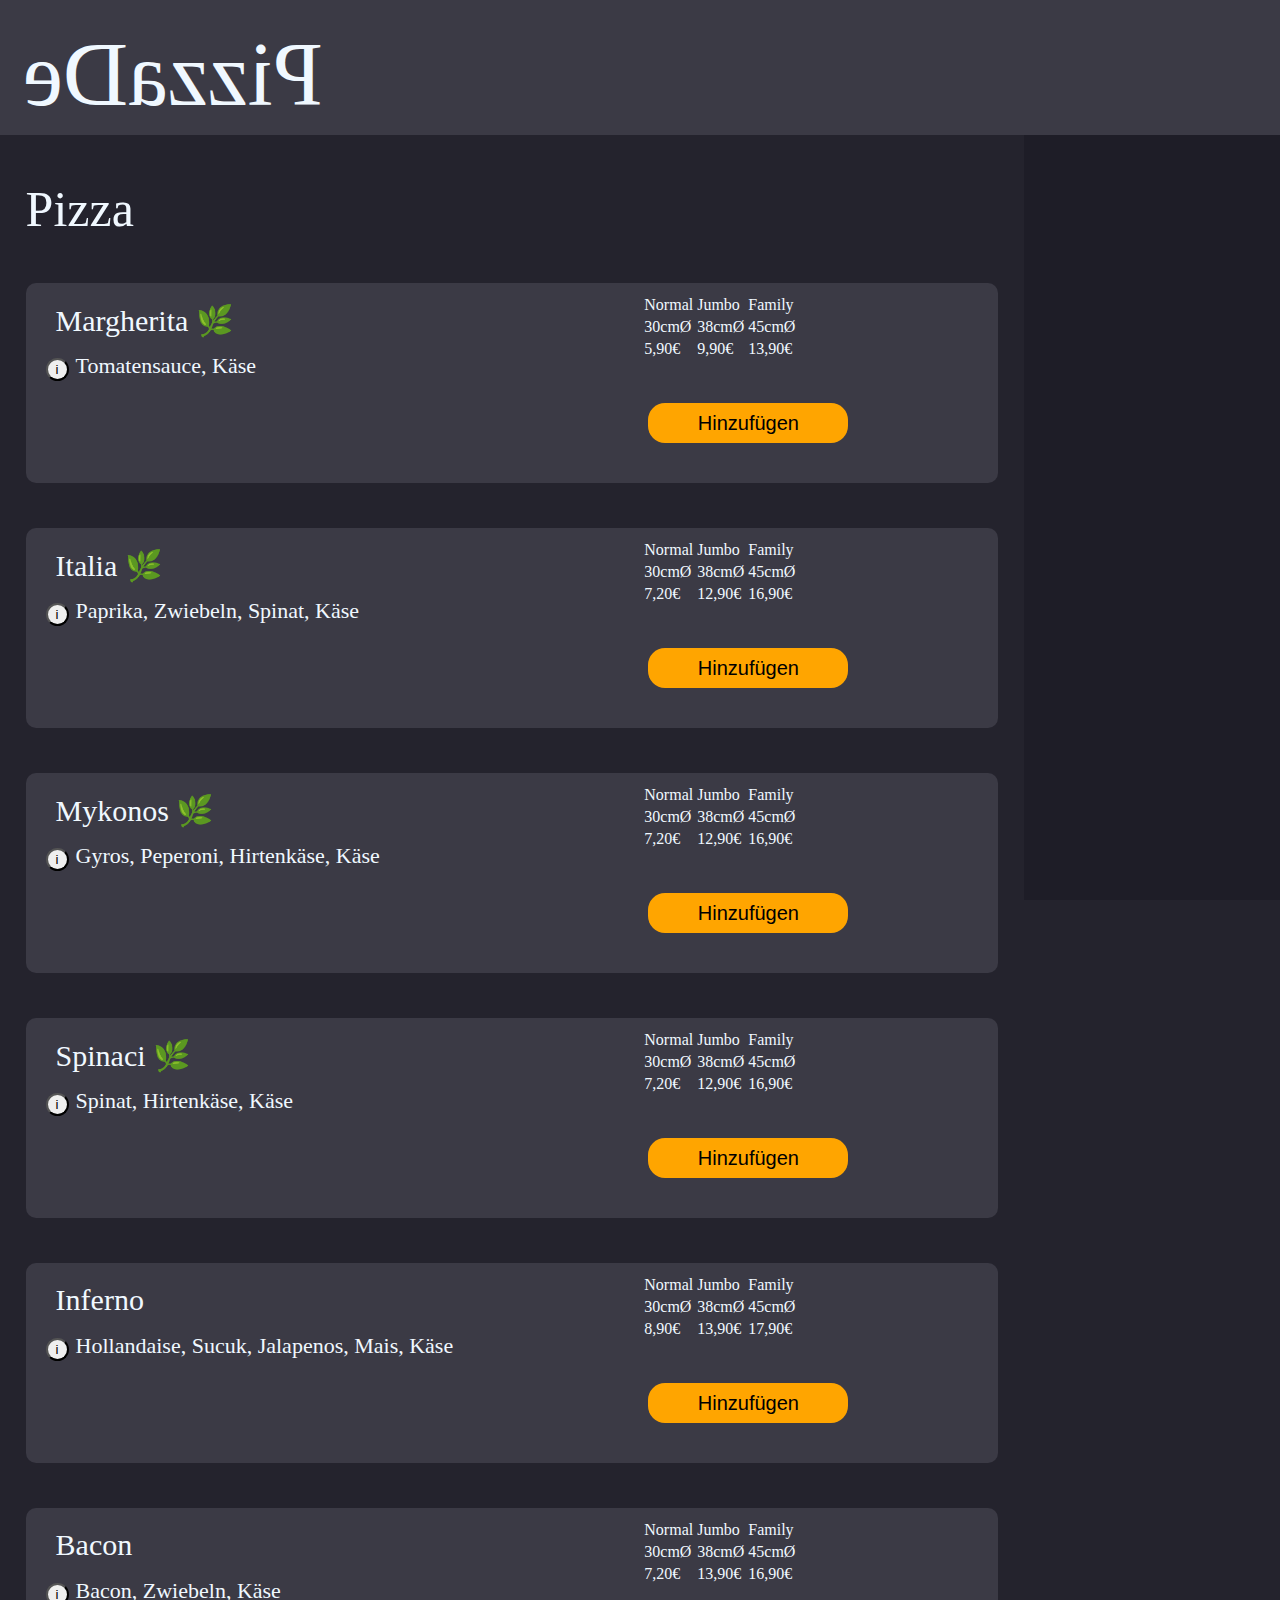
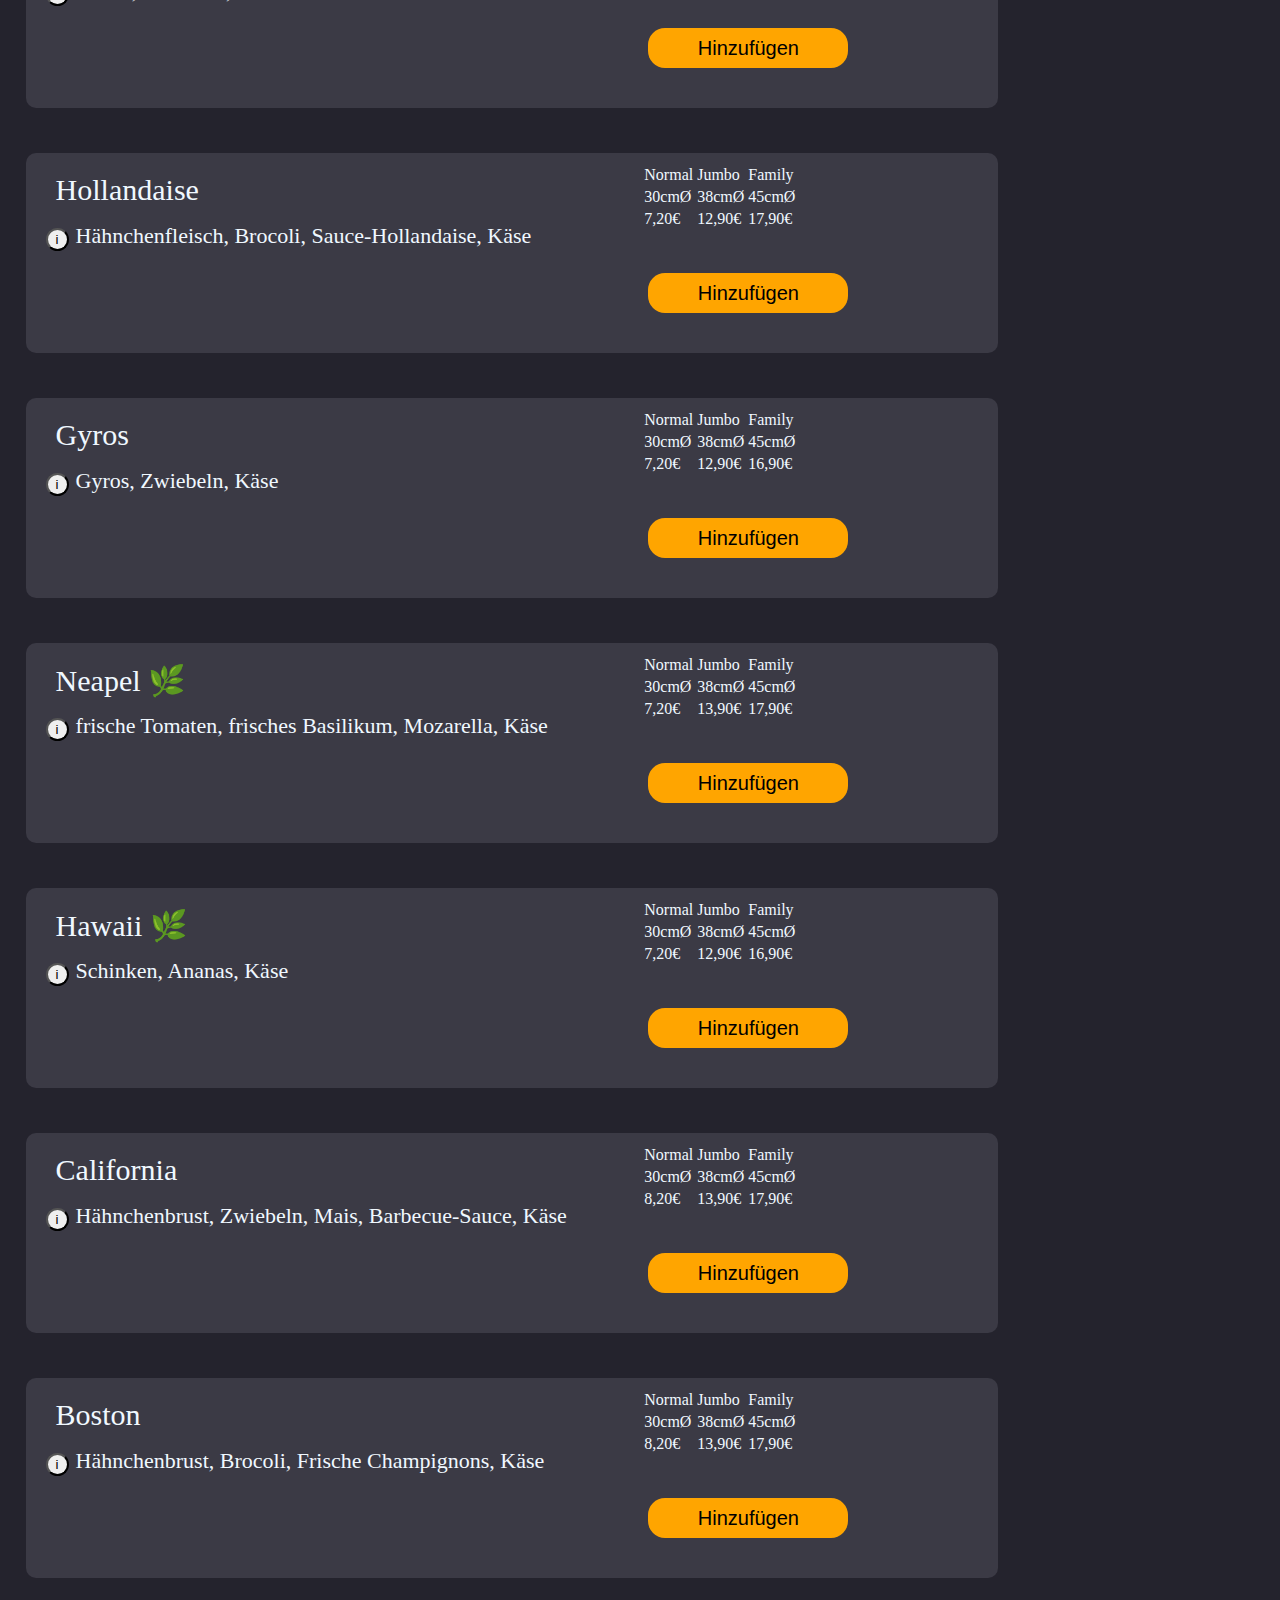
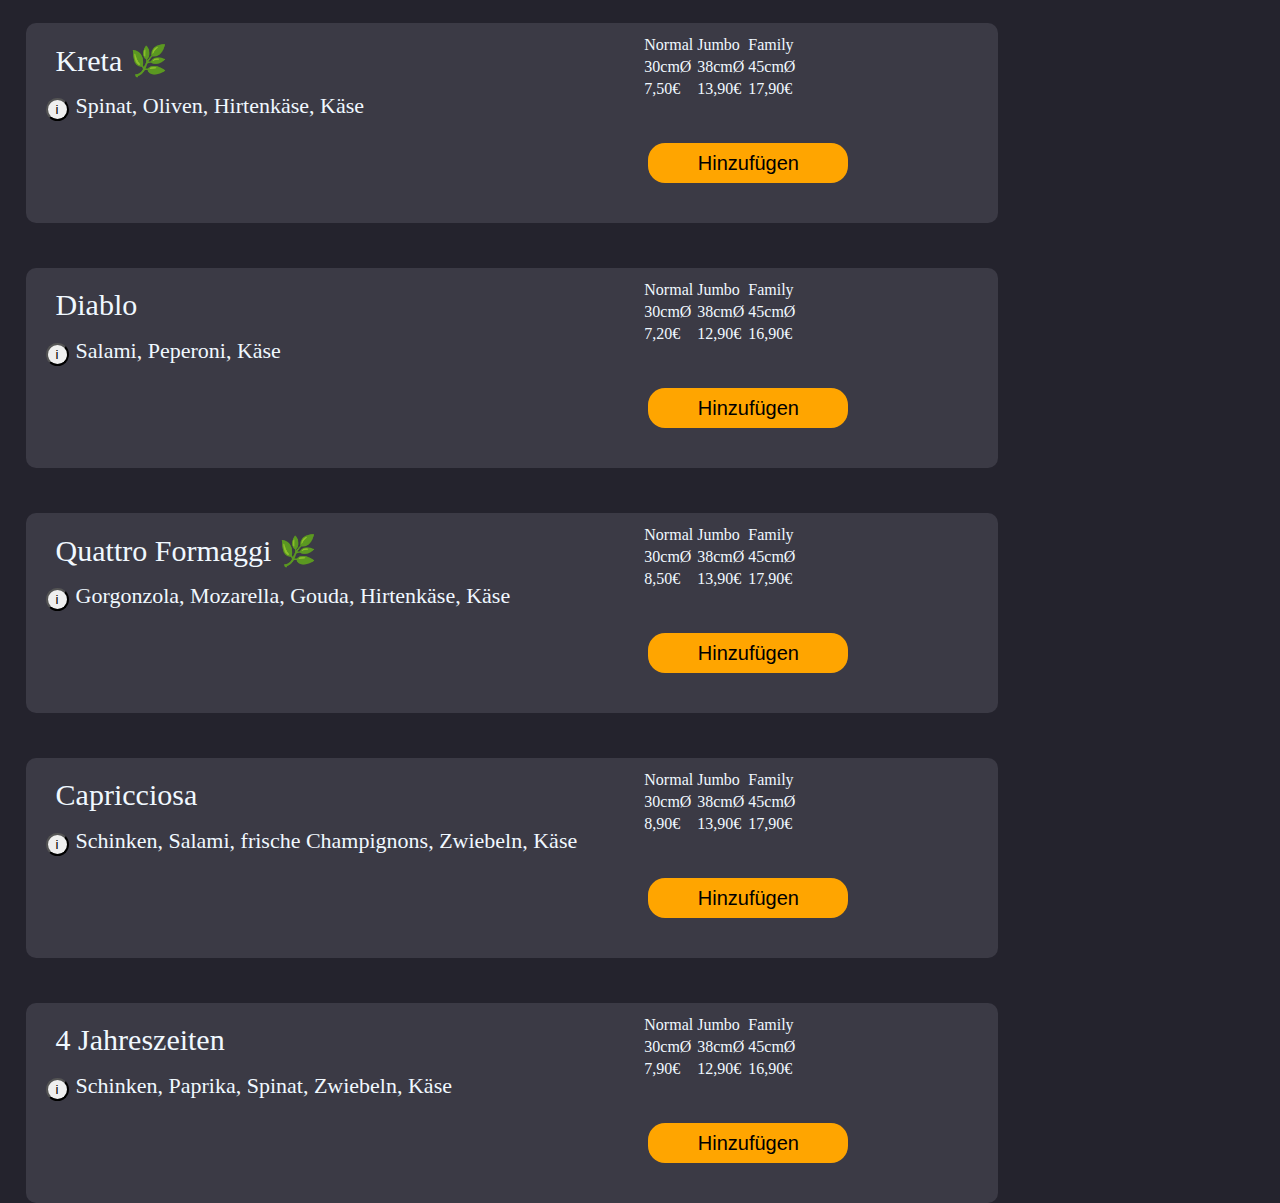
==== web/index.html @ 6ffb25ab "Initial Website" ====
<!DOCTYPE html>
<html lang="en">
<head>
    <meta charset="UTF-8">
    <meta http-equiv="X-UA-Compatible" content="IE=edge">
    <meta name="viewport" content="width=device-width, initial-scale=1.0">
    <link rel="stylesheet" href="css/stylesheet.css">
    <script src="js/script.js"></script>
    <title>eDazziP</title>
</head>
<body>
    <div class="header">
        <p class="title">PizzaDe</p>
    </div>
    <div class="body">

        <p class="category-title">Pizza</p>

        <div class="product" id="pizza margherita">
            <p class="product-name">Margherita 🌿</p>
            <table class="product-price">
                <tr class="product-price-header">
                    <td>Normal</td>
                    <td>Jumbo</td>
                    <td>Family</td>
                </tr>
                <tr class="product-price-size">
                    <td>30cmØ</td>
                    <td>38cmØ</td>
                    <td>45cmØ</td>
                </tr>
                <tr class="product-price-tag">
                    <td>5,90€</td>
                    <td>9,90€</td>
                    <td>13,90€</td>
                </tr>
            </table>
            <p class="product-info">Tomatensauce, Käse</p>
            <button class="product-info-button" onclick="popupinfo(this)">i</button>
            <button class="product-add-button">Hinzufügen</button>
            <div class="product-info-popup"> 
                <button class="product-info-close-button" onclick="closeinfo(this)">X</Button>
                <p class="product-info-popup-header">Zusatzstoffe</p>
                <p class="product-info-popup-text">Dieses Produkt enthält Konservierungsstoffe</p>
                <p class="product-info-popup-header">Allergene</p>
                <p class="product-info-popup-text">Dieses Produkt enthält glutenhaltiges Getreide (Weizen), Milch und Laktase</p>
            </div>
            <div class="product-add-popup">
                <p>Größe</p>
                <select name="product-add-popup-size" id="pizza-size">
                    <option value="normal">Normal</option>
                    <option calue="jumbo">Jumbo</option>
                    <option value="family">Family</option>
                </select>
                <p>Knoblauch</p>
                <input type="checkbox" class="product-add-popup-garlic" id="pizza-garlic">
                <p>Scharf</p>
                <input type="checkbox" class="product-add-popup-spicy" id="pizza-spicy">

                <button>In den Einkaufswagen</button>
            </div>
            
        </div>


        <div class="product" id="pizza italia">
            <p class="product-name">Italia 🌿</p>
            <table class="product-price">
                <tr class="product-price-header">
                    <td>Normal</td>
                    <td>Jumbo</td>
                    <td>Family</td>
                </tr>
                <tr class="product-price-size">
                    <td>30cmØ</td>
                    <td>38cmØ</td>
                    <td>45cmØ</td>
                </tr>
                <tr class="product-price-tag">
                    <td>7,20€</td>
                    <td>12,90€</td>
                    <td>16,90€</td>
                </tr>
            </table>
            <p class="product-info">Paprika, Zwiebeln, Spinat, Käse</p>
            <button class="product-info-button" onclick="popupinfo(this)">i</button>
            <button class="product-add-button">Hinzufügen</button>
            <div class="product-info-popup"> 
                <button class="product-info-close-button" onclick="closeinfo(this)">X</Button>
                <p class="product-info-popup-header">Zusatzstoffe</p>
                <p class="product-info-popup-text">Dieses Produkt enthält Konservierungsstoffe</p>
                <p class="product-info-popup-header">Allergene</p>
                <p class="product-info-popup-text">Dieses Produkt enthält glutenhaltiges Getreide (Weizen), Milch und Laktase</p>
            </div>
            <div class="product-add-popup">
                <p>Größe</p>
                <select name="product-add-popup-size" id="pizza-size">
                    <option value="normal">Normal</option>
                    <option calue="jumbo">Jumbo</option>
                    <option value="family">Family</option>
                </select>
                <p>Knoblauch</p>
                <input type="checkbox" class="product-add-popup-garlic" id="pizza-garlic">
                <p>Scharf</p>
                <input type="checkbox" class="product-add-popup-spicy" id="pizza-spicy">

                <button>In den Einkaufswagen</button>
            </div>
            
        </div>


        <div class="product" id="pizza mykonos">
            <p class="product-name">Mykonos 🌿</p>
            <table class="product-price">
                <tr class="product-price-header">
                    <td>Normal</td>
                    <td>Jumbo</td>
                    <td>Family</td>
                </tr>
                <tr class="product-price-size">
                    <td>30cmØ</td>
                    <td>38cmØ</td>
                    <td>45cmØ</td>
                </tr>
                <tr class="product-price-tag">
                    <td>7,20€</td>
                    <td>12,90€</td>
                    <td>16,90€</td>
                </tr>
            </table>
            <p class="product-info">Gyros, Peperoni, Hirtenkäse, Käse</p>
            <button class="product-info-button" onclick="popupinfo(this)">i</button>
            <button class="product-add-button">Hinzufügen</button>
            <div class="product-info-popup"> 
                <button class="product-info-close-button" onclick="closeinfo(this)">X</Button>
                <p class="product-info-popup-header">Zusatzstoffe</p>
                <p class="product-info-popup-text">Dieses Produkt enthält Konservierungsstoffe</p>
                <p class="product-info-popup-header">Allergene</p>
                <p class="product-info-popup-text">Dieses Produkt enthält glutenhaltiges Getreide (Weizen), Milch und Laktase</p>
            </div>
            <div class="product-add-popup">
                <p>Größe</p>
                <select name="product-add-popup-size" id="pizza-size">
                    <option value="normal">Normal</option>
                    <option calue="jumbo">Jumbo</option>
                    <option value="family">Family</option>
                </select>
                <p>Knoblauch</p>
                <input type="checkbox" class="product-add-popup-garlic" id="pizza-garlic">
                <p>Scharf</p>
                <input type="checkbox" class="product-add-popup-spicy" id="pizza-spicy">

                <button>In den Einkaufswagen</button>
            </div>
            
        </div>


        <div class="product" id="pizza spinaci">
            <p class="product-name">Spinaci 🌿</p>
            <table class="product-price">
                <tr class="product-price-header">
                    <td>Normal</td>
                    <td>Jumbo</td>
                    <td>Family</td>
                </tr>
                <tr class="product-price-size">
                    <td>30cmØ</td>
                    <td>38cmØ</td>
                    <td>45cmØ</td>
                </tr>
                <tr class="product-price-tag">
                    <td>7,20€</td>
                    <td>12,90€</td>
                    <td>16,90€</td>
                </tr>
            </table>
            <p class="product-info">Spinat, Hirtenkäse, Käse</p>
            <button class="product-info-button" onclick="popupinfo(this)">i</button>
            <button class="product-add-button">Hinzufügen</button>
            <div class="product-info-popup"> 
                <button class="product-info-close-button" onclick="closeinfo(this)">X</Button>
                <p class="product-info-popup-header">Zusatzstoffe</p>
                <p class="product-info-popup-text">Dieses Produkt enthält Konservierungsstoffe</p>
                <p class="product-info-popup-header">Allergene</p>
                <p class="product-info-popup-text">Dieses Produkt enthält glutenhaltiges Getreide (Weizen), Milch und Laktase</p>
            </div>
            <div class="product-add-popup">
                <p>Größe</p>
                <select name="product-add-popup-size" id="pizza-size">
                    <option value="normal">Normal</option>
                    <option calue="jumbo">Jumbo</option>
                    <option value="family">Family</option>
                </select>
                <p>Knoblauch</p>
                <input type="checkbox" class="product-add-popup-garlic" id="pizza-garlic">
                <p>Scharf</p>
                <input type="checkbox" class="product-add-popup-spicy" id="pizza-spicy">

                <button>In den Einkaufswagen</button>
            </div>
            
        </div>


        <div class="product" id="pizza inferno">
            <p class="product-name">Inferno</p>
            <table class="product-price">
                <tr class="product-price-header">
                    <td>Normal</td>
                    <td>Jumbo</td>
                    <td>Family</td>
                </tr>
                <tr class="product-price-size">
                    <td>30cmØ</td>
                    <td>38cmØ</td>
                    <td>45cmØ</td>
                </tr>
                <tr class="product-price-tag">
                    <td>8,90€</td>
                    <td>13,90€</td>
                    <td>17,90€</td>
                </tr>
            </table>
            <p class="product-info">Hollandaise, Sucuk, Jalapenos, Mais, Käse</p>
            <button class="product-info-button" onclick="popupinfo(this)">i</button>
            <button class="product-add-button">Hinzufügen</button>
            <div class="product-info-popup"> 
                <button class="product-info-close-button" onclick="closeinfo(this)">X</Button>
                <p class="product-info-popup-header">Zusatzstoffe</p>
                <p class="product-info-popup-text">Dieses Produkt enthält Konservierungsstoffe</p>
                <p class="product-info-popup-header">Allergene</p>
                <p class="product-info-popup-text">Dieses Produkt enthält glutenhaltiges Getreide (Weizen), Milch, Laktase, Eier und Sellerie</p>
            </div>
            <div class="product-add-popup">
                <p>Größe</p>
                <select name="product-add-popup-size" id="pizza-size">
                    <option value="normal">Normal</option>
                    <option calue="jumbo">Jumbo</option>
                    <option value="family">Family</option>
                </select>
                <p>Knoblauch</p>
                <input type="checkbox" class="product-add-popup-garlic" id="pizza-garlic">
                <p>Scharf</p>
                <input type="checkbox" class="product-add-popup-spicy" id="pizza-spicy">

                <button>In den Einkaufswagen</button>
            </div>
            
        </div>


        <div class="product" id="pizza bacon">
            <p class="product-name">Bacon</p>
            <table class="product-price">
                <tr class="product-price-header">
                    <td>Normal</td>
                    <td>Jumbo</td>
                    <td>Family</td>
                </tr>
                <tr class="product-price-size">
                    <td>30cmØ</td>
                    <td>38cmØ</td>
                    <td>45cmØ</td>
                </tr>
                <tr class="product-price-tag">
                    <td>7,20€</td>
                    <td>13,90€</td>
                    <td>16,90€</td>
                </tr>
            </table>
            <p class="product-info">Bacon, Zwiebeln, Käse</p>
            <button class="product-info-button" onclick="popupinfo(this)">i</button>
            <button class="product-add-button">Hinzufügen</button>
            <div class="product-info-popup"> 
                <button class="product-info-close-button" onclick="closeinfo(this)">X</Button>
                <p class="product-info-popup-header">Zusatzstoffe</p>
                <p class="product-info-popup-text">Dieses Produkt enthält Konservierungsstoffe</p>
                <p class="product-info-popup-header">Allergene</p>
                <p class="product-info-popup-text">Dieses Produkt enthält glutenhaltiges Getreide (Weizen), Milch, Laktase und Schweinefleisch</p>
            </div>
            <div class="product-add-popup">
                <p>Größe</p>
                <select name="product-add-popup-size" id="pizza-size">
                    <option value="normal">Normal</option>
                    <option calue="jumbo">Jumbo</option>
                    <option value="family">Family</option>
                </select>
                <p>Knoblauch</p>
                <input type="checkbox" class="product-add-popup-garlic" id="pizza-garlic">
                <p>Scharf</p>
                <input type="checkbox" class="product-add-popup-spicy" id="pizza-spicy">

                <button>In den Einkaufswagen</button>
            </div>
            
        </div>


        <div class="product" id="pizza hollandaise">
            <p class="product-name">Hollandaise</p>
            <table class="product-price">
                <tr class="product-price-header">
                    <td>Normal</td>
                    <td>Jumbo</td>
                    <td>Family</td>
                </tr>
                <tr class="product-price-size">
                    <td>30cmØ</td>
                    <td>38cmØ</td>
                    <td>45cmØ</td>
                </tr>
                <tr class="product-price-tag">
                    <td>7,20€</td>
                    <td>12,90€</td>
                    <td>17,90€</td>
                </tr>
            </table>
            <p class="product-info">Hähnchenfleisch, Brocoli, Sauce-Hollandaise, Käse</p>
            <button class="product-info-button" onclick="popupinfo(this)">i</button>
            <button class="product-add-button">Hinzufügen</button>
            <div class="product-info-popup"> 
                <button class="product-info-close-button" onclick="closeinfo(this)">X</Button>
                <p class="product-info-popup-header">Zusatzstoffe</p>
                <p class="product-info-popup-text">Dieses Produkt enthält Konservierungsstoffe</p>
                <p class="product-info-popup-header">Allergene</p>
                <p class="product-info-popup-text">Dieses Produkt enthält glutenhaltiges Getreide (Weizen), Milch, Laktase, Eier, Sellerie und Hähnchenfleisch</p>
            </div>
            <div class="product-add-popup">
                <p>Größe</p>
                <select name="product-add-popup-size" id="pizza-size">
                    <option value="normal">Normal</option>
                    <option calue="jumbo">Jumbo</option>
                    <option value="family">Family</option>
                </select>
                <p>Knoblauch</p>
                <input type="checkbox" class="product-add-popup-garlic" id="pizza-garlic">
                <p>Scharf</p>
                <input type="checkbox" class="product-add-popup-spicy" id="pizza-spicy">

                <button>In den Einkaufswagen</button>
            </div>
            
        </div>


        <div class="product" id="pizza gyros">
            <p class="product-name">Gyros</p>
            <table class="product-price">
                <tr class="product-price-header">
                    <td>Normal</td>
                    <td>Jumbo</td>
                    <td>Family</td>
                </tr>
                <tr class="product-price-size">
                    <td>30cmØ</td>
                    <td>38cmØ</td>
                    <td>45cmØ</td>
                </tr>
                <tr class="product-price-tag">
                    <td>7,20€</td>
                    <td>12,90€</td>
                    <td>16,90€</td>
                </tr>
            </table>
            <p class="product-info">Gyros, Zwiebeln, Käse</p>
            <button class="product-info-button" onclick="popupinfo(this)">i</button>
            <button class="product-add-button">Hinzufügen</button>
            <div class="product-info-popup"> 
                <button class="product-info-close-button" onclick="closeinfo(this)">X</Button>
                <p class="product-info-popup-header">Zusatzstoffe</p>
                <p class="product-info-popup-text">Dieses Produkt enthält Konservierungsstoffe</p>
                <p class="product-info-popup-header">Allergene</p>
                <p class="product-info-popup-text">Dieses Produkt enthält glutenhaltiges Getreide (Weizen), Milch, Laktase und Schweinefleisch</p>
            </div>
            <div class="product-add-popup">
                <p>Größe</p>
                <select name="product-add-popup-size" id="pizza-size">
                    <option value="normal">Normal</option>
                    <option calue="jumbo">Jumbo</option>
                    <option value="family">Family</option>
                </select>
                <p>Knoblauch</p>
                <input type="checkbox" class="product-add-popup-garlic" id="pizza-garlic">
                <p>Scharf</p>
                <input type="checkbox" class="product-add-popup-spicy" id="pizza-spicy">

                <button>In den Einkaufswagen</button>
            </div>
            
        </div>


        <div class="product" id="pizza neapel">
            <p class="product-name">Neapel 🌿</p>
            <table class="product-price">
                <tr class="product-price-header">
                    <td>Normal</td>
                    <td>Jumbo</td>
                    <td>Family</td>
                </tr>
                <tr class="product-price-size">
                    <td>30cmØ</td>
                    <td>38cmØ</td>
                    <td>45cmØ</td>
                </tr>
                <tr class="product-price-tag">
                    <td>7,20€</td>
                    <td>13,90€</td>
                    <td>17,90€</td>
                </tr>
            </table>
            <p class="product-info">frische Tomaten, frisches Basilikum, Mozarella, Käse</p>
            <button class="product-info-button" onclick="popupinfo(this)">i</button>
            <button class="product-add-button">Hinzufügen</button>
            <div class="product-info-popup"> 
                <button class="product-info-close-button" onclick="closeinfo(this)">X</Button>
                <p class="product-info-popup-header">Zusatzstoffe</p>
                <p class="product-info-popup-text">Dieses Produkt enthält Konservierungsstoffe</p>
                <p class="product-info-popup-header">Allergene</p>
                <p class="product-info-popup-text">Dieses Produkt enthält glutenhaltiges Getreide (Weizen), Milch und Laktase</p>
            </div>
            <div class="product-add-popup">
                <p>Größe</p>
                <select name="product-add-popup-size" id="pizza-size">
                    <option value="normal">Normal</option>
                    <option calue="jumbo">Jumbo</option>
                    <option value="family">Family</option>
                </select>
                <p>Knoblauch</p>
                <input type="checkbox" class="product-add-popup-garlic" id="pizza-garlic">
                <p>Scharf</p>
                <input type="checkbox" class="product-add-popup-spicy" id="pizza-spicy">

                <button>In den Einkaufswagen</button>
            </div>
            
        </div>


        <div class="product" id="pizza hawaii">
            <p class="product-name">Hawaii 🌿</p>
            <table class="product-price">
                <tr class="product-price-header">
                    <td>Normal</td>
                    <td>Jumbo</td>
                    <td>Family</td>
                </tr>
                <tr class="product-price-size">
                    <td>30cmØ</td>
                    <td>38cmØ</td>
                    <td>45cmØ</td>
                </tr>
                <tr class="product-price-tag">
                    <td>7,20€</td>
                    <td>12,90€</td>
                    <td>16,90€</td>
                </tr>
            </table>
            <p class="product-info">Schinken, Ananas, Käse</p>
            <button class="product-info-button" onclick="popupinfo(this)">i</button>
            <button class="product-add-button">Hinzufügen</button>
            <div class="product-info-popup"> 
                <button class="product-info-close-button" onclick="closeinfo(this)">X</Button>
                <p class="product-info-popup-header">Zusatzstoffe</p>
                <p class="product-info-popup-text">Dieses Produkt enthält Konservierungsstoffe, Phosphat und Antioxidationsmittel</p>
                <p class="product-info-popup-header">Allergene</p>
                <p class="product-info-popup-text">Dieses Produkt enthält glutenhaltiges Getreide (Weizen), Milch, Laktase und Truthahn Formfleisch Schinken</p>
            </div>
            <div class="product-add-popup">
                <p>Größe</p>
                <select name="product-add-popup-size" id="pizza-size">
                    <option value="normal">Normal</option>
                    <option calue="jumbo">Jumbo</option>
                    <option value="family">Family</option>
                </select>
                <p>Knoblauch</p>
                <input type="checkbox" class="product-add-popup-garlic" id="pizza-garlic">
                <p>Scharf</p>
                <input type="checkbox" class="product-add-popup-spicy" id="pizza-spicy">

                <button>In den Einkaufswagen</button>
            </div>
        </div>


        <div class="product" id="pizza california">
            <p class="product-name">California</p>
            <table class="product-price">
                <tr class="product-price-header">
                    <td>Normal</td>
                    <td>Jumbo</td>
                    <td>Family</td>
                </tr>
                <tr class="product-price-size">
                    <td>30cmØ</td>
                    <td>38cmØ</td>
                    <td>45cmØ</td>
                </tr>
                <tr class="product-price-tag">
                    <td>8,20€</td>
                    <td>13,90€</td>
                    <td>17,90€</td>
                </tr>
            </table>
            <p class="product-info">Hähnchenbrust, Zwiebeln, Mais, Barbecue-Sauce, Käse</p>
            <button class="product-info-button" onclick="popupinfo(this)">i</button>
            <button class="product-add-button">Hinzufügen</button>
            <div class="product-info-popup"> 
                <button class="product-info-close-button" onclick="closeinfo(this)">X</Button>
                <p class="product-info-popup-header">Zusatzstoffe</p>
                <p class="product-info-popup-text">Dieses Produkt enthält Konservierungsstoffe</p>
                <p class="product-info-popup-header">Allergene</p>
                <p class="product-info-popup-text">Dieses Produkt enthält glutenhaltiges Getreide (Weizen), Milch, Laktase, Hähnchenfleisch, Farbstoffe und Geschmacksverstärker</p>
            </div>
            <div class="product-add-popup">
                <p>Größe</p>
                <select name="product-add-popup-size" id="pizza-size">
                    <option value="normal">Normal</option>
                    <option calue="jumbo">Jumbo</option>
                    <option value="family">Family</option>
                </select>
                <p>Knoblauch</p>
                <input type="checkbox" class="product-add-popup-garlic" id="pizza-garlic">
                <p>Scharf</p>
                <input type="checkbox" class="product-add-popup-spicy" id="pizza-spicy">

                <button>In den Einkaufswagen</button>
            </div>
            
        </div>


        <div class="product" id="pizza boston">
            <p class="product-name">Boston</p>
            <table class="product-price">
                <tr class="product-price-header">
                    <td>Normal</td>
                    <td>Jumbo</td>
                    <td>Family</td>
                </tr>
                <tr class="product-price-size">
                    <td>30cmØ</td>
                    <td>38cmØ</td>
                    <td>45cmØ</td>
                </tr>
                <tr class="product-price-tag">
                    <td>8,20€</td>
                    <td>13,90€</td>
                    <td>17,90€</td>
                </tr>
            </table>
            <p class="product-info">Hähnchenbrust, Brocoli, Frische Champignons, Käse</p>
            <button class="product-info-button" onclick="popupinfo(this)">i</button>
            <button class="product-add-button">Hinzufügen</button>
            <div class="product-info-popup"> 
                <button class="product-info-close-button" onclick="closeinfo(this)">X</Button>
                <p class="product-info-popup-header">Zusatzstoffe</p>
                <p class="product-info-popup-text">Dieses Produkt enthält Konservierungsstoffe</p>
                <p class="product-info-popup-header">Allergene</p>
                <p class="product-info-popup-text">Dieses Produkt enthält glutenhaltiges Getreide (Weizen), Milch, Laktase und Hähnchenfleisch</p>
            </div>
            <div class="product-add-popup">
                <p>Größe</p>
                <select name="product-add-popup-size" id="pizza-size">
                    <option value="normal">Normal</option>
                    <option calue="jumbo">Jumbo</option>
                    <option value="family">Family</option>
                </select>
                <p>Knoblauch</p>
                <input type="checkbox" class="product-add-popup-garlic" id="pizza-garlic">
                <p>Scharf</p>
                <input type="checkbox" class="product-add-popup-spicy" id="pizza-spicy">

                <button>In den Einkaufswagen</button>
            </div>
            
        </div>


        <div class="product" id="pizza kreta">
            <p class="product-name">Kreta 🌿</p>
            <table class="product-price">
                <tr class="product-price-header">
                    <td>Normal</td>
                    <td>Jumbo</td>
                    <td>Family</td>
                </tr>
                <tr class="product-price-size">
                    <td>30cmØ</td>
                    <td>38cmØ</td>
                    <td>45cmØ</td>
                </tr>
                <tr class="product-price-tag">
                    <td>7,50€</td>
                    <td>13,90€</td>
                    <td>17,90€</td>
                </tr>
            </table>
            <p class="product-info">Spinat, Oliven, Hirtenkäse, Käse</p>
            <button class="product-info-button" onclick="popupinfo(this)">i</button>
            <button class="product-add-button">Hinzufügen</button>
            <div class="product-info-popup"> 
                <button class="product-info-close-button" onclick="closeinfo(this)">X</Button>
                <p class="product-info-popup-header">Zusatzstoffe</p>
                <p class="product-info-popup-text">Dieses Produkt enthält Konservierungsstoffe und geschwärzte Oliven</p>
                <p class="product-info-popup-header">Allergene</p>
                <p class="product-info-popup-text">Dieses Produkt enthält glutenhaltiges Getreide (Weizen), Milch und Laktase</p>
            </div>
            <div class="product-add-popup">
                <p>Größe</p>
                <select name="product-add-popup-size" id="pizza-size">
                    <option value="normal">Normal</option>
                    <option calue="jumbo">Jumbo</option>
                    <option value="family">Family</option>
                </select>
                <p>Knoblauch</p>
                <input type="checkbox" class="product-add-popup-garlic" id="pizza-garlic">
                <p>Scharf</p>
                <input type="checkbox" class="product-add-popup-spicy" id="pizza-spicy">

                <button>In den Einkaufswagen</button>
            </div>
        </div>


        <div class="product" id="pizza diablo">
            <p class="product-name">Diablo</p>
            <table class="product-price">
                <tr class="product-price-header">
                    <td>Normal</td>
                    <td>Jumbo</td>
                    <td>Family</td>
                </tr>
                <tr class="product-price-size">
                    <td>30cmØ</td>
                    <td>38cmØ</td>
                    <td>45cmØ</td>
                </tr>
                <tr class="product-price-tag">
                    <td>7,20€</td>
                    <td>12,90€</td>
                    <td>16,90€</td>
                </tr>
            </table>
            <p class="product-info">Salami, Peperoni, Käse</p>
            <button class="product-info-button" onclick="popupinfo(this)">i</button>
            <button class="product-add-button">Hinzufügen</button>
            <div class="product-info-popup"> 
                <button class="product-info-close-button" onclick="closeinfo(this)">X</Button>
                <p class="product-info-popup-header">Zusatzstoffe</p>
                <p class="product-info-popup-text">Dieses Produkt enthält Konservierungsstoffe, Farbstoffe und Antioxidationsmittel</p>
                <p class="product-info-popup-header">Allergene</p>
                <p class="product-info-popup-text">Dieses Produkt enthält glutenhaltiges Getreide (Weizen), Milch, Laktase und Rindfleischsalami</p>
            </div>
            <div class="product-add-popup">
                <p>Größe</p>
                <select name="product-add-popup-size" id="pizza-size">
                    <option value="normal">Normal</option>
                    <option calue="jumbo">Jumbo</option>
                    <option value="family">Family</option>
                </select>
                <p>Knoblauch</p>
                <input type="checkbox" class="product-add-popup-garlic" id="pizza-garlic">
                <p>Scharf</p>
                <input type="checkbox" class="product-add-popup-spicy" id="pizza-spicy">

                <button>In den Einkaufswagen</button>
            </div>
            
        </div>


        <div class="product" id="pizza quattro-formaggi">
            <p class="product-name">Quattro Formaggi 🌿</p>
            <table class="product-price">
                <tr class="product-price-header">
                    <td>Normal</td>
                    <td>Jumbo</td>
                    <td>Family</td>
                </tr>
                <tr class="product-price-size">
                    <td>30cmØ</td>
                    <td>38cmØ</td>
                    <td>45cmØ</td>
                </tr>
                <tr class="product-price-tag">
                    <td>8,50€</td>
                    <td>13,90€</td>
                    <td>17,90€</td>
                </tr>
            </table>
            <p class="product-info">Gorgonzola, Mozarella, Gouda, Hirtenkäse, Käse</p>
            <button class="product-info-button" onclick="popupinfo(this)">i</button>
            <button class="product-add-button">Hinzufügen</button>
            <div class="product-info-popup"> 
                <button class="product-info-close-button" onclick="closeinfo(this)">X</Button>
                <p class="product-info-popup-header">Zusatzstoffe</p>
                <p class="product-info-popup-text">Dieses Produkt enthält Konservierungsstoffe und Farbstoffe</p>
                <p class="product-info-popup-header">Allergene</p>
                <p class="product-info-popup-text">Dieses Produkt enthält glutenhaltiges Getreide (Weizen), Milch und Laktase</p>
            </div>
            <div class="product-add-popup">
                <p>Größe</p>
                <select name="product-add-popup-size" id="pizza-size">
                    <option value="normal">Normal</option>
                    <option calue="jumbo">Jumbo</option>
                    <option value="family">Family</option>
                </select>
                <p>Knoblauch</p>
                <input type="checkbox" class="product-add-popup-garlic" id="pizza-garlic">
                <p>Scharf</p>
                <input type="checkbox" class="product-add-popup-spicy" id="pizza-spicy">

                <button>In den Einkaufswagen</button>
            </div>
        </div>


        <div class="product" id="pizza capricciosa">
            <p class="product-name">Capricciosa</p>
            <table class="product-price">
                <tr class="product-price-header">
                    <td>Normal</td>
                    <td>Jumbo</td>
                    <td>Family</td>
                </tr>
                <tr class="product-price-size">
                    <td>30cmØ</td>
                    <td>38cmØ</td>
                    <td>45cmØ</td>
                </tr>
                <tr class="product-price-tag">
                    <td>8,90€</td>
                    <td>13,90€</td>
                    <td>17,90€</td>
                </tr>
            </table>
            <p class="product-info">Schinken, Salami, frische Champignons, Zwiebeln, Käse</p>
            <button class="product-info-button" onclick="popupinfo(this)">i</button>
            <button class="product-add-button">Hinzufügen</button>
            <div class="product-info-popup"> 
                <button class="product-info-close-button" onclick="closeinfo(this)">X</Button>
                <p class="product-info-popup-header">Zusatzstoffe</p>
                <p class="product-info-popup-text">Dieses Produkt enthält Konservierungsstoffe, Phosphat, Antioxidationsmittel und Farbstoffe</p>
                <p class="product-info-popup-header">Allergene</p>
                <p class="product-info-popup-text">Dieses Produkt enthält glutenhaltiges Getreide (Weizen), Milch, Laktase, Truthahn Formfleisch Schinken und Rindersalami</p>
            </div>
            <div class="product-add-popup">
                <p>Größe</p>
                <select name="product-add-popup-size" id="pizza-size">
                    <option value="normal">Normal</option>
                    <option calue="jumbo">Jumbo</option>
                    <option value="family">Family</option>
                </select>
                <p>Knoblauch</p>
                <input type="checkbox" class="product-add-popup-garlic" id="pizza-garlic">
                <p>Scharf</p>
                <input type="checkbox" class="product-add-popup-spicy" id="pizza-spicy">

                <button>In den Einkaufswagen</button>
            </div>
            
        </div>


        <div class="product" id="pizza 4jahreszeiten">
            <p class="product-name">4 Jahreszeiten</p>
            <table class="product-price">
                <tr class="product-price-header">
                    <td>Normal</td>
                    <td>Jumbo</td>
                    <td>Family</td>
                </tr>
                <tr class="product-price-size">
                    <td>30cmØ</td>
                    <td>38cmØ</td>
                    <td>45cmØ</td>
                </tr>
                <tr class="product-price-tag">
                    <td>7,90€</td>
                    <td>12,90€</td>
                    <td>16,90€</td>
                </tr>
            </table>
            <p class="product-info">Schinken, Paprika, Spinat, Zwiebeln, Käse</p>
            <button class="product-info-button" onclick="popupinfo(this)">i</button>
            <button class="product-add-button">Hinzufügen</button>
            <div class="product-info-popup"> 
                <button class="product-info-close-button" onclick="closeinfo(this)">X</Button>
                <p class="product-info-popup-header">Zusatzstoffe</p>
                <p class="product-info-popup-text">Dieses Produkt enthält Konservierungsstoffe, Phosphat und Antioxidationsmittel</p>
                <p class="product-info-popup-header">Allergene</p>
                <p class="product-info-popup-text">Dieses Produkt enthält glutenhaltiges Getreide (Weizen), Milch und Laktase</p>
            </div>
            <div class="product-add-popup">
                <p>Größe</p>
                <select name="product-add-popup-size" id="pizza-size">
                    <option value="normal">Normal</option>
                    <option calue="jumbo">Jumbo</option>
                    <option value="family">Family</option>
                </select>
                <p>Knoblauch</p>
                <input type="checkbox" class="product-add-popup-garlic" id="pizza-garlic">
                <p>Scharf</p>
                <input type="checkbox" class="product-add-popup-spicy" id="pizza-spicy">

                <button>In den Einkaufswagen</button>
            </div>
            
        </div>
    </div>
    <div class="sidebar">

    </div>
</body>
</html>
---- web/css/stylesheet.css ----
* {
    box-sizing: border-box;
}

p {
    color: aliceblue;
}

body {
    background-color: #24232d;
}

.header {
    background-color: #3b3a45;
    height: 15vh;
    width: 100vW;
    position: fixed;
    top: 0;
    right: 0;
    z-index: 100;
}

.title {
    color: aliceblue;
    margin-top: 2.5vH;
    margin-left:2.5vH;
    height: 10vH;
    font-size: 10vH;
    -moz-transform: scale(-1, 1);
    -webkit-transform: scale(-1, 1);
    -o-transform: scale(-1, 1);
    -ms-transform: scale(-1, 1);
    transform: scale(-1, 1);
    width: fit-content;
}

.body {

    position: absolute;
    top: 15vH;
    left: 0;
}

.sidebar {
    background-color: #1e1d27;
    position: fixed;
    height: 85vH;
    width: 20vW;
    top: 15vH;
    right: 0;
    z-index: 100;
}


.category-title {
    font-size: 50px;
    margin-top: 5vH;
    margin-left: 2vW;
    margin-bottom: 5vh;
}

.product {
    background-color: #3b3a45;
    border-radius: 10px;
    height: 200px;
    margin-top: 5vH;
    margin-left: 2vW;
    width: 76vW;
}

.product-name {
    font-size: 30px;
    margin-left:30px;
    margin-top: 20px;
    position: absolute;
}

.product-info-popup {
    visibility: hidden;
}

.product-add-popup {
    visibility: hidden;
}

.product-price {
    color: aliceblue;
    position: absolute;
    margin-top: 10px;
    right: 200px;
}

.product-info {
    position: absolute;
    margin-left: 50px;
    margin-top: 70px;
    font-size: 22px;
}

.product-info-button {
    position: absolute;
    margin-top: 75px;
    margin-left: 20px;
    height: 23px;
    width: 23px;
    border-radius: 12px;

}

.product-add-button {
    position: absolute;
    width: 200px;
    height: 40px;
    border-radius: 17px;
    background-color: orange;
    border: 0;
    font-size: 20px;
    right: 150px;
    margin-top: 120px;
}

.product-info-popup {
    background-color: #1e1d27;
    position: absolute;
    z-index: 50;
    height: 200px;
    border-radius: 10px;
    left: 8vW;
    padding: 10px;
    width: 40vW;
}

.product-info-close-button {
    right: 10px;
    position: absolute;
    font-style: bold;
    color: aliceblue;
    background-color: transparent;
    border: 0;
}

.product-info-popup-header {
    font-size: 20px;
    line-height: 0;
    position: relative;
    left: 20px;
}
.product-info-popup-text {
    position: relative;
    left: 30px;
}
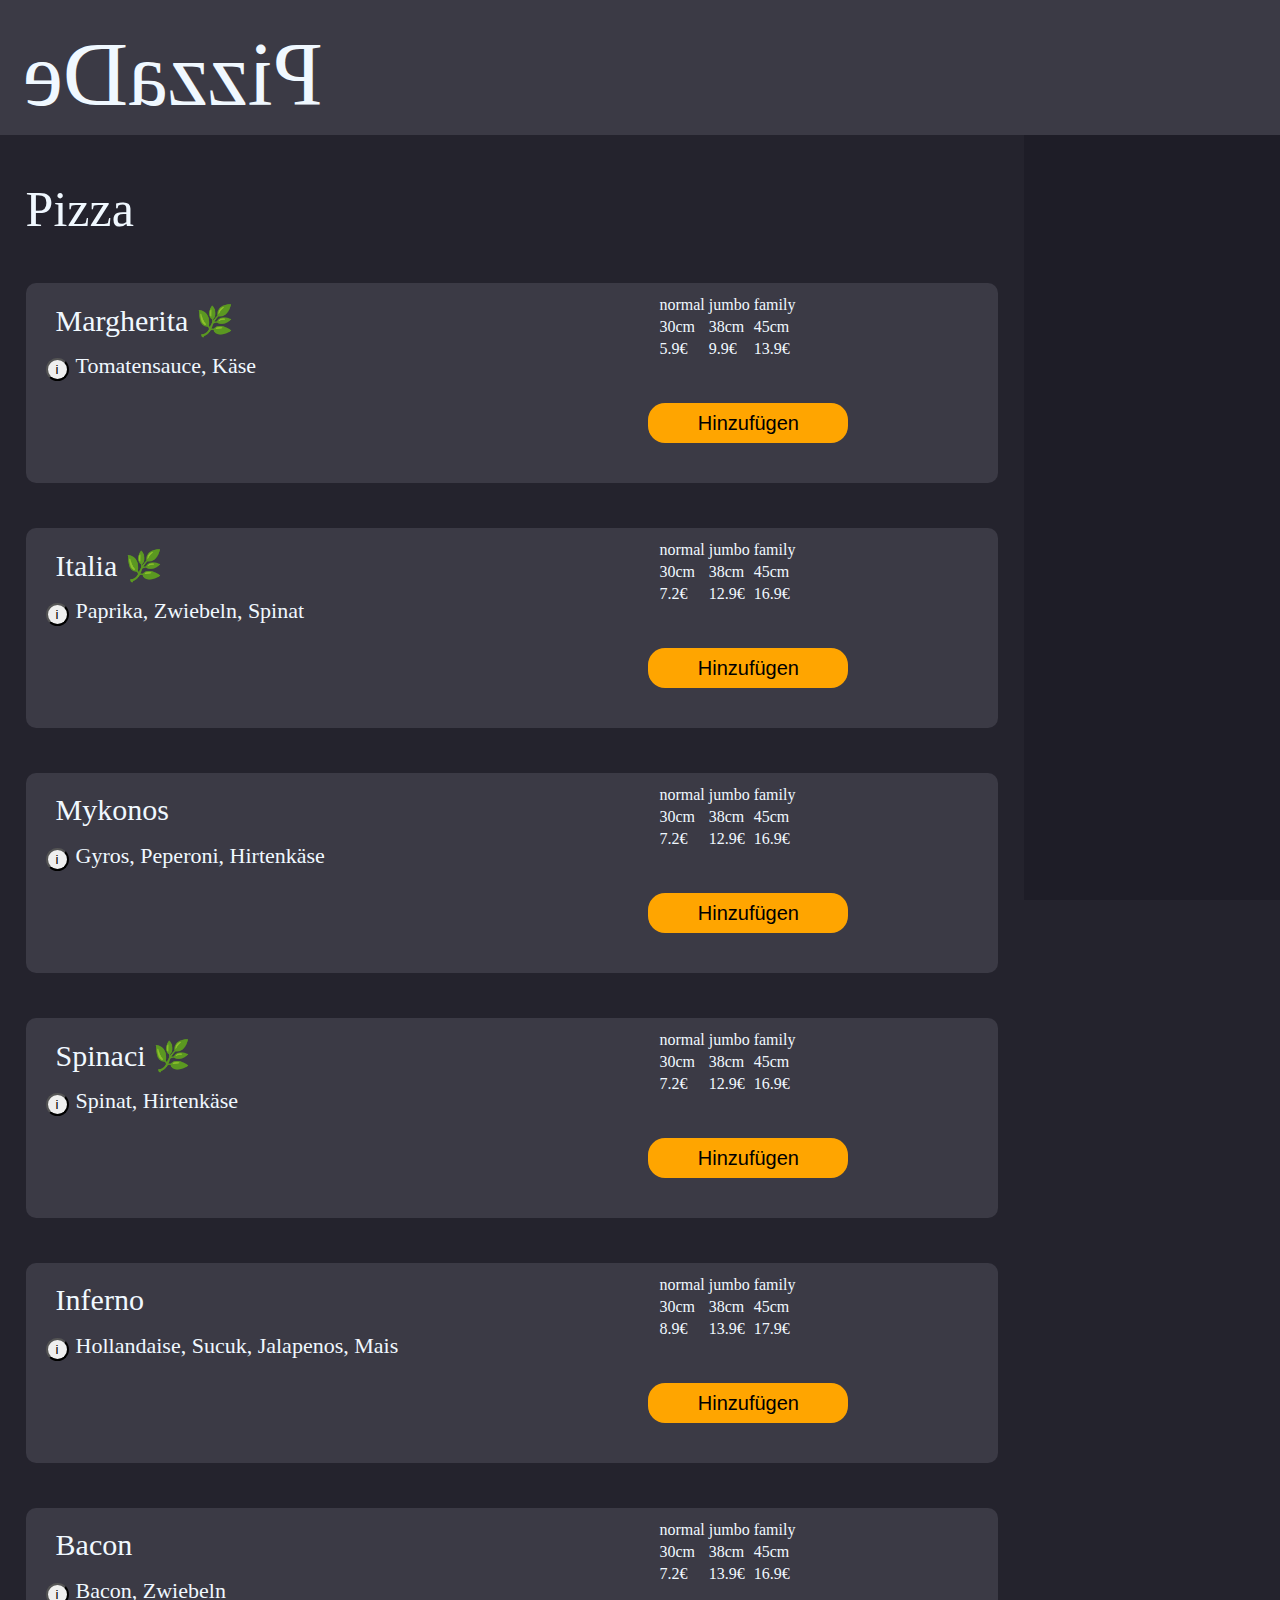
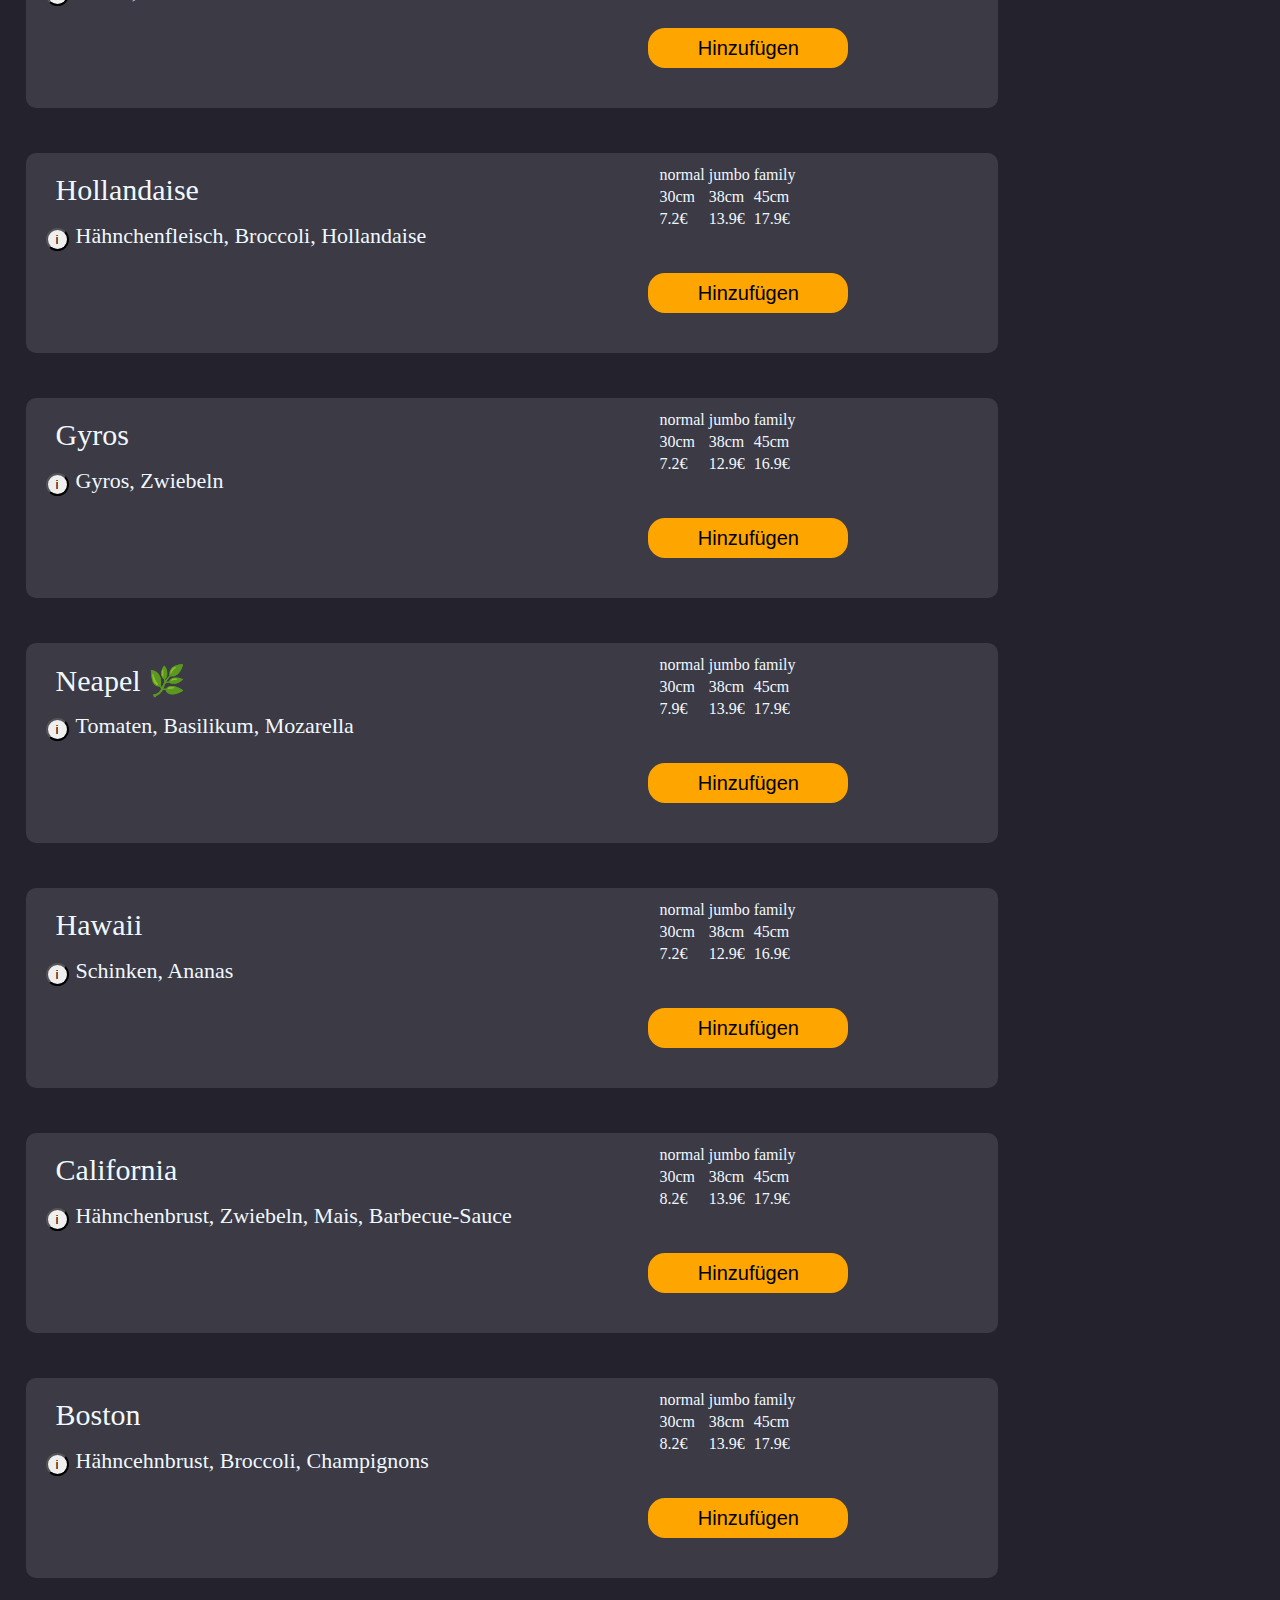
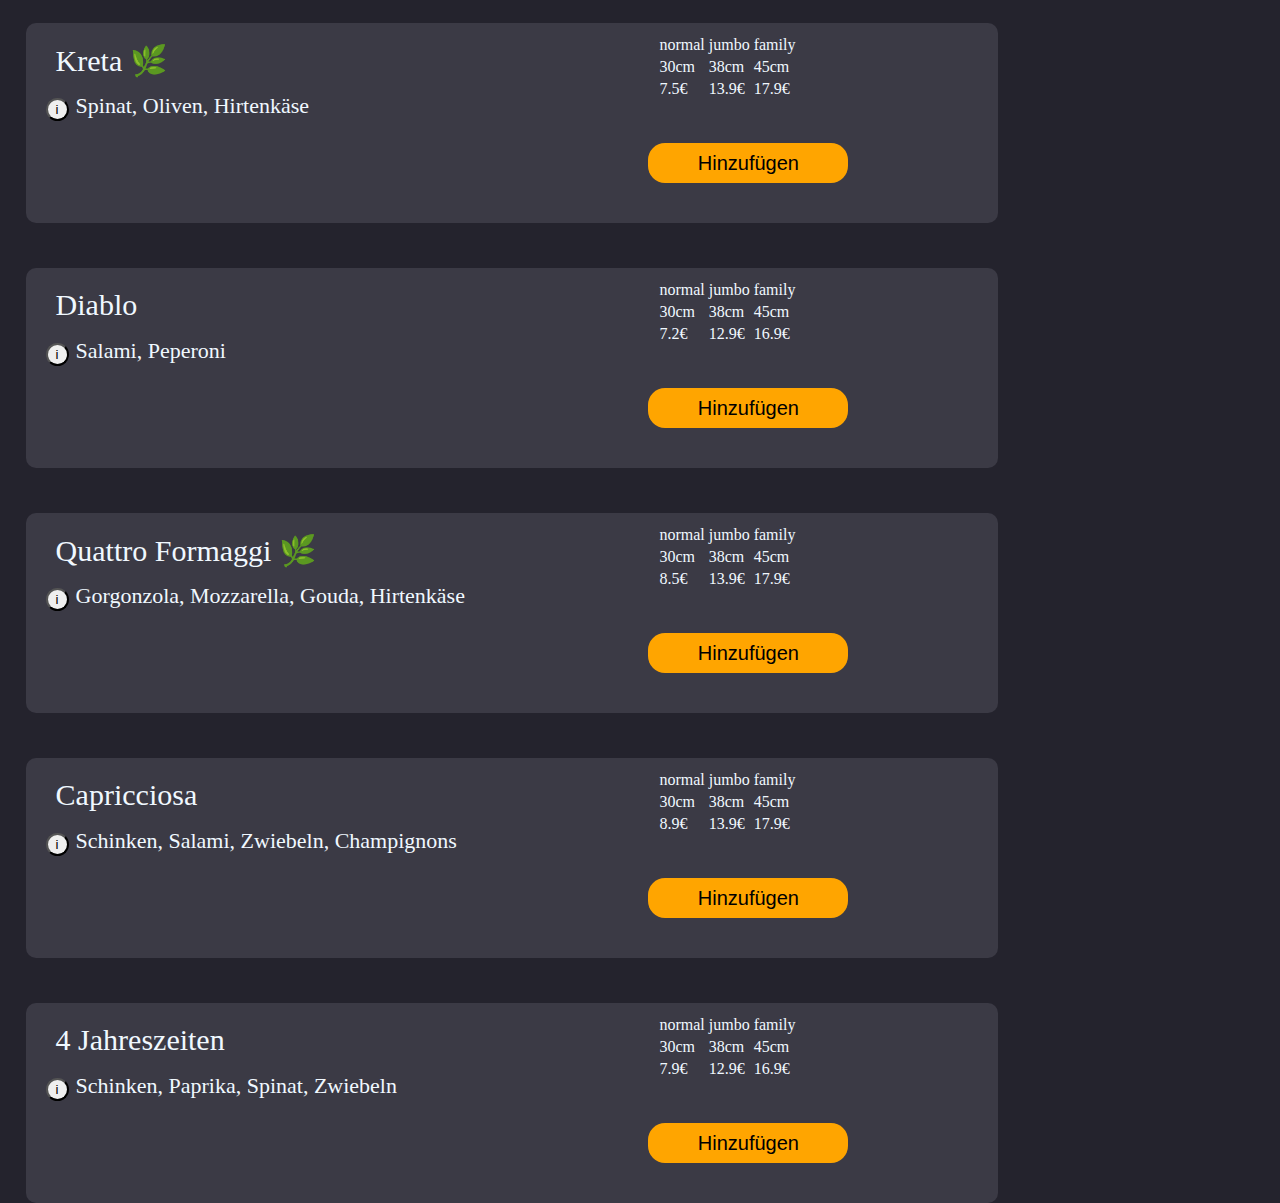
==== commit 482bc0a8: "Jetzt alles Dynamisch" ====
--- a/web/index.html
+++ b/web/index.html
@@ -5,7 +5,8 @@
     <meta http-equiv="X-UA-Compatible" content="IE=edge">
     <meta name="viewport" content="width=device-width, initial-scale=1.0">
     <link rel="stylesheet" href="css/stylesheet.css">
-    <script src="js/script.js"></script>
+    <script type="module" src="js/script.js"></script>
+    <script src="js/popups.js"></script>
     <title>eDazziP</title>
 </head>
 <body>
@@ -13,802 +14,8 @@
         <p class="title">PizzaDe</p>
     </div>
     <div class="body">
-
-        <p class="category-title">Pizza</p>
-
-        <div class="product" id="pizza margherita">
-            <p class="product-name">Margherita 🌿</p>
-            <table class="product-price">
-                <tr class="product-price-header">
-                    <td>Normal</td>
-                    <td>Jumbo</td>
-                    <td>Family</td>
-                </tr>
-                <tr class="product-price-size">
-                    <td>30cmØ</td>
-                    <td>38cmØ</td>
-                    <td>45cmØ</td>
-                </tr>
-                <tr class="product-price-tag">
-                    <td>5,90€</td>
-                    <td>9,90€</td>
-                    <td>13,90€</td>
-                </tr>
-            </table>
-            <p class="product-info">Tomatensauce, Käse</p>
-            <button class="product-info-button" onclick="popupinfo(this)">i</button>
-            <button class="product-add-button">Hinzufügen</button>
-            <div class="product-info-popup"> 
-                <button class="product-info-close-button" onclick="closeinfo(this)">X</Button>
-                <p class="product-info-popup-header">Zusatzstoffe</p>
-                <p class="product-info-popup-text">Dieses Produkt enthält Konservierungsstoffe</p>
-                <p class="product-info-popup-header">Allergene</p>
-                <p class="product-info-popup-text">Dieses Produkt enthält glutenhaltiges Getreide (Weizen), Milch und Laktase</p>
-            </div>
-            <div class="product-add-popup">
-                <p>Größe</p>
-                <select name="product-add-popup-size" id="pizza-size">
-                    <option value="normal">Normal</option>
-                    <option calue="jumbo">Jumbo</option>
-                    <option value="family">Family</option>
-                </select>
-                <p>Knoblauch</p>
-                <input type="checkbox" class="product-add-popup-garlic" id="pizza-garlic">
-                <p>Scharf</p>
-                <input type="checkbox" class="product-add-popup-spicy" id="pizza-spicy">
-
-                <button>In den Einkaufswagen</button>
-            </div>
-            
-        </div>
-
-
-        <div class="product" id="pizza italia">
-            <p class="product-name">Italia 🌿</p>
-            <table class="product-price">
-                <tr class="product-price-header">
-                    <td>Normal</td>
-                    <td>Jumbo</td>
-                    <td>Family</td>
-                </tr>
-                <tr class="product-price-size">
-                    <td>30cmØ</td>
-                    <td>38cmØ</td>
-                    <td>45cmØ</td>
-                </tr>
-                <tr class="product-price-tag">
-                    <td>7,20€</td>
-                    <td>12,90€</td>
-                    <td>16,90€</td>
-                </tr>
-            </table>
-            <p class="product-info">Paprika, Zwiebeln, Spinat, Käse</p>
-            <button class="product-info-button" onclick="popupinfo(this)">i</button>
-            <button class="product-add-button">Hinzufügen</button>
-            <div class="product-info-popup"> 
-                <button class="product-info-close-button" onclick="closeinfo(this)">X</Button>
-                <p class="product-info-popup-header">Zusatzstoffe</p>
-                <p class="product-info-popup-text">Dieses Produkt enthält Konservierungsstoffe</p>
-                <p class="product-info-popup-header">Allergene</p>
-                <p class="product-info-popup-text">Dieses Produkt enthält glutenhaltiges Getreide (Weizen), Milch und Laktase</p>
-            </div>
-            <div class="product-add-popup">
-                <p>Größe</p>
-                <select name="product-add-popup-size" id="pizza-size">
-                    <option value="normal">Normal</option>
-                    <option calue="jumbo">Jumbo</option>
-                    <option value="family">Family</option>
-                </select>
-                <p>Knoblauch</p>
-                <input type="checkbox" class="product-add-popup-garlic" id="pizza-garlic">
-                <p>Scharf</p>
-                <input type="checkbox" class="product-add-popup-spicy" id="pizza-spicy">
-
-                <button>In den Einkaufswagen</button>
-            </div>
-            
-        </div>
-
-
-        <div class="product" id="pizza mykonos">
-            <p class="product-name">Mykonos 🌿</p>
-            <table class="product-price">
-                <tr class="product-price-header">
-                    <td>Normal</td>
-                    <td>Jumbo</td>
-                    <td>Family</td>
-                </tr>
-                <tr class="product-price-size">
-                    <td>30cmØ</td>
-                    <td>38cmØ</td>
-                    <td>45cmØ</td>
-                </tr>
-                <tr class="product-price-tag">
-                    <td>7,20€</td>
-                    <td>12,90€</td>
-                    <td>16,90€</td>
-                </tr>
-            </table>
-            <p class="product-info">Gyros, Peperoni, Hirtenkäse, Käse</p>
-            <button class="product-info-button" onclick="popupinfo(this)">i</button>
-            <button class="product-add-button">Hinzufügen</button>
-            <div class="product-info-popup"> 
-                <button class="product-info-close-button" onclick="closeinfo(this)">X</Button>
-                <p class="product-info-popup-header">Zusatzstoffe</p>
-                <p class="product-info-popup-text">Dieses Produkt enthält Konservierungsstoffe</p>
-                <p class="product-info-popup-header">Allergene</p>
-                <p class="product-info-popup-text">Dieses Produkt enthält glutenhaltiges Getreide (Weizen), Milch und Laktase</p>
-            </div>
-            <div class="product-add-popup">
-                <p>Größe</p>
-                <select name="product-add-popup-size" id="pizza-size">
-                    <option value="normal">Normal</option>
-                    <option calue="jumbo">Jumbo</option>
-                    <option value="family">Family</option>
-                </select>
-                <p>Knoblauch</p>
-                <input type="checkbox" class="product-add-popup-garlic" id="pizza-garlic">
-                <p>Scharf</p>
-                <input type="checkbox" class="product-add-popup-spicy" id="pizza-spicy">
-
-                <button>In den Einkaufswagen</button>
-            </div>
-            
-        </div>
-
-
-        <div class="product" id="pizza spinaci">
-            <p class="product-name">Spinaci 🌿</p>
-            <table class="product-price">
-                <tr class="product-price-header">
-                    <td>Normal</td>
-                    <td>Jumbo</td>
-                    <td>Family</td>
-                </tr>
-                <tr class="product-price-size">
-                    <td>30cmØ</td>
-                    <td>38cmØ</td>
-                    <td>45cmØ</td>
-                </tr>
-                <tr class="product-price-tag">
-                    <td>7,20€</td>
-                    <td>12,90€</td>
-                    <td>16,90€</td>
-                </tr>
-            </table>
-            <p class="product-info">Spinat, Hirtenkäse, Käse</p>
-            <button class="product-info-button" onclick="popupinfo(this)">i</button>
-            <button class="product-add-button">Hinzufügen</button>
-            <div class="product-info-popup"> 
-                <button class="product-info-close-button" onclick="closeinfo(this)">X</Button>
-                <p class="product-info-popup-header">Zusatzstoffe</p>
-                <p class="product-info-popup-text">Dieses Produkt enthält Konservierungsstoffe</p>
-                <p class="product-info-popup-header">Allergene</p>
-                <p class="product-info-popup-text">Dieses Produkt enthält glutenhaltiges Getreide (Weizen), Milch und Laktase</p>
-            </div>
-            <div class="product-add-popup">
-                <p>Größe</p>
-                <select name="product-add-popup-size" id="pizza-size">
-                    <option value="normal">Normal</option>
-                    <option calue="jumbo">Jumbo</option>
-                    <option value="family">Family</option>
-                </select>
-                <p>Knoblauch</p>
-                <input type="checkbox" class="product-add-popup-garlic" id="pizza-garlic">
-                <p>Scharf</p>
-                <input type="checkbox" class="product-add-popup-spicy" id="pizza-spicy">
-
-                <button>In den Einkaufswagen</button>
-            </div>
-            
-        </div>
-
-
-        <div class="product" id="pizza inferno">
-            <p class="product-name">Inferno</p>
-            <table class="product-price">
-                <tr class="product-price-header">
-                    <td>Normal</td>
-                    <td>Jumbo</td>
-                    <td>Family</td>
-                </tr>
-                <tr class="product-price-size">
-                    <td>30cmØ</td>
-                    <td>38cmØ</td>
-                    <td>45cmØ</td>
-                </tr>
-                <tr class="product-price-tag">
-                    <td>8,90€</td>
-                    <td>13,90€</td>
-                    <td>17,90€</td>
-                </tr>
-            </table>
-            <p class="product-info">Hollandaise, Sucuk, Jalapenos, Mais, Käse</p>
-            <button class="product-info-button" onclick="popupinfo(this)">i</button>
-            <button class="product-add-button">Hinzufügen</button>
-            <div class="product-info-popup"> 
-                <button class="product-info-close-button" onclick="closeinfo(this)">X</Button>
-                <p class="product-info-popup-header">Zusatzstoffe</p>
-                <p class="product-info-popup-text">Dieses Produkt enthält Konservierungsstoffe</p>
-                <p class="product-info-popup-header">Allergene</p>
-                <p class="product-info-popup-text">Dieses Produkt enthält glutenhaltiges Getreide (Weizen), Milch, Laktase, Eier und Sellerie</p>
-            </div>
-            <div class="product-add-popup">
-                <p>Größe</p>
-                <select name="product-add-popup-size" id="pizza-size">
-                    <option value="normal">Normal</option>
-                    <option calue="jumbo">Jumbo</option>
-                    <option value="family">Family</option>
-                </select>
-                <p>Knoblauch</p>
-                <input type="checkbox" class="product-add-popup-garlic" id="pizza-garlic">
-                <p>Scharf</p>
-                <input type="checkbox" class="product-add-popup-spicy" id="pizza-spicy">
-
-                <button>In den Einkaufswagen</button>
-            </div>
-            
-        </div>
-
-
-        <div class="product" id="pizza bacon">
-            <p class="product-name">Bacon</p>
-            <table class="product-price">
-                <tr class="product-price-header">
-                    <td>Normal</td>
-                    <td>Jumbo</td>
-                    <td>Family</td>
-                </tr>
-                <tr class="product-price-size">
-                    <td>30cmØ</td>
-                    <td>38cmØ</td>
-                    <td>45cmØ</td>
-                </tr>
-                <tr class="product-price-tag">
-                    <td>7,20€</td>
-                    <td>13,90€</td>
-                    <td>16,90€</td>
-                </tr>
-            </table>
-            <p class="product-info">Bacon, Zwiebeln, Käse</p>
-            <button class="product-info-button" onclick="popupinfo(this)">i</button>
-            <button class="product-add-button">Hinzufügen</button>
-            <div class="product-info-popup"> 
-                <button class="product-info-close-button" onclick="closeinfo(this)">X</Button>
-                <p class="product-info-popup-header">Zusatzstoffe</p>
-                <p class="product-info-popup-text">Dieses Produkt enthält Konservierungsstoffe</p>
-                <p class="product-info-popup-header">Allergene</p>
-                <p class="product-info-popup-text">Dieses Produkt enthält glutenhaltiges Getreide (Weizen), Milch, Laktase und Schweinefleisch</p>
-            </div>
-            <div class="product-add-popup">
-                <p>Größe</p>
-                <select name="product-add-popup-size" id="pizza-size">
-                    <option value="normal">Normal</option>
-                    <option calue="jumbo">Jumbo</option>
-                    <option value="family">Family</option>
-                </select>
-                <p>Knoblauch</p>
-                <input type="checkbox" class="product-add-popup-garlic" id="pizza-garlic">
-                <p>Scharf</p>
-                <input type="checkbox" class="product-add-popup-spicy" id="pizza-spicy">
-
-                <button>In den Einkaufswagen</button>
-            </div>
-            
-        </div>
-
-
-        <div class="product" id="pizza hollandaise">
-            <p class="product-name">Hollandaise</p>
-            <table class="product-price">
-                <tr class="product-price-header">
-                    <td>Normal</td>
-                    <td>Jumbo</td>
-                    <td>Family</td>
-                </tr>
-                <tr class="product-price-size">
-                    <td>30cmØ</td>
-                    <td>38cmØ</td>
-                    <td>45cmØ</td>
-                </tr>
-                <tr class="product-price-tag">
-                    <td>7,20€</td>
-                    <td>12,90€</td>
-                    <td>17,90€</td>
-                </tr>
-            </table>
-            <p class="product-info">Hähnchenfleisch, Brocoli, Sauce-Hollandaise, Käse</p>
-            <button class="product-info-button" onclick="popupinfo(this)">i</button>
-            <button class="product-add-button">Hinzufügen</button>
-            <div class="product-info-popup"> 
-                <button class="product-info-close-button" onclick="closeinfo(this)">X</Button>
-                <p class="product-info-popup-header">Zusatzstoffe</p>
-                <p class="product-info-popup-text">Dieses Produkt enthält Konservierungsstoffe</p>
-                <p class="product-info-popup-header">Allergene</p>
-                <p class="product-info-popup-text">Dieses Produkt enthält glutenhaltiges Getreide (Weizen), Milch, Laktase, Eier, Sellerie und Hähnchenfleisch</p>
-            </div>
-            <div class="product-add-popup">
-                <p>Größe</p>
-                <select name="product-add-popup-size" id="pizza-size">
-                    <option value="normal">Normal</option>
-                    <option calue="jumbo">Jumbo</option>
-                    <option value="family">Family</option>
-                </select>
-                <p>Knoblauch</p>
-                <input type="checkbox" class="product-add-popup-garlic" id="pizza-garlic">
-                <p>Scharf</p>
-                <input type="checkbox" class="product-add-popup-spicy" id="pizza-spicy">
-
-                <button>In den Einkaufswagen</button>
-            </div>
-            
-        </div>
-
-
-        <div class="product" id="pizza gyros">
-            <p class="product-name">Gyros</p>
-            <table class="product-price">
-                <tr class="product-price-header">
-                    <td>Normal</td>
-                    <td>Jumbo</td>
-                    <td>Family</td>
-                </tr>
-                <tr class="product-price-size">
-                    <td>30cmØ</td>
-                    <td>38cmØ</td>
-                    <td>45cmØ</td>
-                </tr>
-                <tr class="product-price-tag">
-                    <td>7,20€</td>
-                    <td>12,90€</td>
-                    <td>16,90€</td>
-                </tr>
-            </table>
-            <p class="product-info">Gyros, Zwiebeln, Käse</p>
-            <button class="product-info-button" onclick="popupinfo(this)">i</button>
-            <button class="product-add-button">Hinzufügen</button>
-            <div class="product-info-popup"> 
-                <button class="product-info-close-button" onclick="closeinfo(this)">X</Button>
-                <p class="product-info-popup-header">Zusatzstoffe</p>
-                <p class="product-info-popup-text">Dieses Produkt enthält Konservierungsstoffe</p>
-                <p class="product-info-popup-header">Allergene</p>
-                <p class="product-info-popup-text">Dieses Produkt enthält glutenhaltiges Getreide (Weizen), Milch, Laktase und Schweinefleisch</p>
-            </div>
-            <div class="product-add-popup">
-                <p>Größe</p>
-                <select name="product-add-popup-size" id="pizza-size">
-                    <option value="normal">Normal</option>
-                    <option calue="jumbo">Jumbo</option>
-                    <option value="family">Family</option>
-                </select>
-                <p>Knoblauch</p>
-                <input type="checkbox" class="product-add-popup-garlic" id="pizza-garlic">
-                <p>Scharf</p>
-                <input type="checkbox" class="product-add-popup-spicy" id="pizza-spicy">
-
-                <button>In den Einkaufswagen</button>
-            </div>
-            
-        </div>
-
-
-        <div class="product" id="pizza neapel">
-            <p class="product-name">Neapel 🌿</p>
-            <table class="product-price">
-                <tr class="product-price-header">
-                    <td>Normal</td>
-                    <td>Jumbo</td>
-                    <td>Family</td>
-                </tr>
-                <tr class="product-price-size">
-                    <td>30cmØ</td>
-                    <td>38cmØ</td>
-                    <td>45cmØ</td>
-                </tr>
-                <tr class="product-price-tag">
-                    <td>7,20€</td>
-                    <td>13,90€</td>
-                    <td>17,90€</td>
-                </tr>
-            </table>
-            <p class="product-info">frische Tomaten, frisches Basilikum, Mozarella, Käse</p>
-            <button class="product-info-button" onclick="popupinfo(this)">i</button>
-            <button class="product-add-button">Hinzufügen</button>
-            <div class="product-info-popup"> 
-                <button class="product-info-close-button" onclick="closeinfo(this)">X</Button>
-                <p class="product-info-popup-header">Zusatzstoffe</p>
-                <p class="product-info-popup-text">Dieses Produkt enthält Konservierungsstoffe</p>
-                <p class="product-info-popup-header">Allergene</p>
-                <p class="product-info-popup-text">Dieses Produkt enthält glutenhaltiges Getreide (Weizen), Milch und Laktase</p>
-            </div>
-            <div class="product-add-popup">
-                <p>Größe</p>
-                <select name="product-add-popup-size" id="pizza-size">
-                    <option value="normal">Normal</option>
-                    <option calue="jumbo">Jumbo</option>
-                    <option value="family">Family</option>
-                </select>
-                <p>Knoblauch</p>
-                <input type="checkbox" class="product-add-popup-garlic" id="pizza-garlic">
-                <p>Scharf</p>
-                <input type="checkbox" class="product-add-popup-spicy" id="pizza-spicy">
-
-                <button>In den Einkaufswagen</button>
-            </div>
-            
-        </div>
-
-
-        <div class="product" id="pizza hawaii">
-            <p class="product-name">Hawaii 🌿</p>
-            <table class="product-price">
-                <tr class="product-price-header">
-                    <td>Normal</td>
-                    <td>Jumbo</td>
-                    <td>Family</td>
-                </tr>
-                <tr class="product-price-size">
-                    <td>30cmØ</td>
-                    <td>38cmØ</td>
-                    <td>45cmØ</td>
-                </tr>
-                <tr class="product-price-tag">
-                    <td>7,20€</td>
-                    <td>12,90€</td>
-                    <td>16,90€</td>
-                </tr>
-            </table>
-            <p class="product-info">Schinken, Ananas, Käse</p>
-            <button class="product-info-button" onclick="popupinfo(this)">i</button>
-            <button class="product-add-button">Hinzufügen</button>
-            <div class="product-info-popup"> 
-                <button class="product-info-close-button" onclick="closeinfo(this)">X</Button>
-                <p class="product-info-popup-header">Zusatzstoffe</p>
-                <p class="product-info-popup-text">Dieses Produkt enthält Konservierungsstoffe, Phosphat und Antioxidationsmittel</p>
-                <p class="product-info-popup-header">Allergene</p>
-                <p class="product-info-popup-text">Dieses Produkt enthält glutenhaltiges Getreide (Weizen), Milch, Laktase und Truthahn Formfleisch Schinken</p>
-            </div>
-            <div class="product-add-popup">
-                <p>Größe</p>
-                <select name="product-add-popup-size" id="pizza-size">
-                    <option value="normal">Normal</option>
-                    <option calue="jumbo">Jumbo</option>
-                    <option value="family">Family</option>
-                </select>
-                <p>Knoblauch</p>
-                <input type="checkbox" class="product-add-popup-garlic" id="pizza-garlic">
-                <p>Scharf</p>
-                <input type="checkbox" class="product-add-popup-spicy" id="pizza-spicy">
-
-                <button>In den Einkaufswagen</button>
-            </div>
-        </div>
-
-
-        <div class="product" id="pizza california">
-            <p class="product-name">California</p>
-            <table class="product-price">
-                <tr class="product-price-header">
-                    <td>Normal</td>
-                    <td>Jumbo</td>
-                    <td>Family</td>
-                </tr>
-                <tr class="product-price-size">
-                    <td>30cmØ</td>
-                    <td>38cmØ</td>
-                    <td>45cmØ</td>
-                </tr>
-                <tr class="product-price-tag">
-                    <td>8,20€</td>
-                    <td>13,90€</td>
-                    <td>17,90€</td>
-                </tr>
-            </table>
-            <p class="product-info">Hähnchenbrust, Zwiebeln, Mais, Barbecue-Sauce, Käse</p>
-            <button class="product-info-button" onclick="popupinfo(this)">i</button>
-            <button class="product-add-button">Hinzufügen</button>
-            <div class="product-info-popup"> 
-                <button class="product-info-close-button" onclick="closeinfo(this)">X</Button>
-                <p class="product-info-popup-header">Zusatzstoffe</p>
-                <p class="product-info-popup-text">Dieses Produkt enthält Konservierungsstoffe</p>
-                <p class="product-info-popup-header">Allergene</p>
-                <p class="product-info-popup-text">Dieses Produkt enthält glutenhaltiges Getreide (Weizen), Milch, Laktase, Hähnchenfleisch, Farbstoffe und Geschmacksverstärker</p>
-            </div>
-            <div class="product-add-popup">
-                <p>Größe</p>
-                <select name="product-add-popup-size" id="pizza-size">
-                    <option value="normal">Normal</option>
-                    <option calue="jumbo">Jumbo</option>
-                    <option value="family">Family</option>
-                </select>
-                <p>Knoblauch</p>
-                <input type="checkbox" class="product-add-popup-garlic" id="pizza-garlic">
-                <p>Scharf</p>
-                <input type="checkbox" class="product-add-popup-spicy" id="pizza-spicy">
-
-                <button>In den Einkaufswagen</button>
-            </div>
-            
-        </div>
-
-
-        <div class="product" id="pizza boston">
-            <p class="product-name">Boston</p>
-            <table class="product-price">
-                <tr class="product-price-header">
-                    <td>Normal</td>
-                    <td>Jumbo</td>
-                    <td>Family</td>
-                </tr>
-                <tr class="product-price-size">
-                    <td>30cmØ</td>
-                    <td>38cmØ</td>
-                    <td>45cmØ</td>
-                </tr>
-                <tr class="product-price-tag">
-                    <td>8,20€</td>
-                    <td>13,90€</td>
-                    <td>17,90€</td>
-                </tr>
-            </table>
-            <p class="product-info">Hähnchenbrust, Brocoli, Frische Champignons, Käse</p>
-            <button class="product-info-button" onclick="popupinfo(this)">i</button>
-            <button class="product-add-button">Hinzufügen</button>
-            <div class="product-info-popup"> 
-                <button class="product-info-close-button" onclick="closeinfo(this)">X</Button>
-                <p class="product-info-popup-header">Zusatzstoffe</p>
-                <p class="product-info-popup-text">Dieses Produkt enthält Konservierungsstoffe</p>
-                <p class="product-info-popup-header">Allergene</p>
-                <p class="product-info-popup-text">Dieses Produkt enthält glutenhaltiges Getreide (Weizen), Milch, Laktase und Hähnchenfleisch</p>
-            </div>
-            <div class="product-add-popup">
-                <p>Größe</p>
-                <select name="product-add-popup-size" id="pizza-size">
-                    <option value="normal">Normal</option>
-                    <option calue="jumbo">Jumbo</option>
-                    <option value="family">Family</option>
-                </select>
-                <p>Knoblauch</p>
-                <input type="checkbox" class="product-add-popup-garlic" id="pizza-garlic">
-                <p>Scharf</p>
-                <input type="checkbox" class="product-add-popup-spicy" id="pizza-spicy">
-
-                <button>In den Einkaufswagen</button>
-            </div>
-            
-        </div>
-
-
-        <div class="product" id="pizza kreta">
-            <p class="product-name">Kreta 🌿</p>
-            <table class="product-price">
-                <tr class="product-price-header">
-                    <td>Normal</td>
-                    <td>Jumbo</td>
-                    <td>Family</td>
-                </tr>
-                <tr class="product-price-size">
-                    <td>30cmØ</td>
-                    <td>38cmØ</td>
-                    <td>45cmØ</td>
-                </tr>
-                <tr class="product-price-tag">
-                    <td>7,50€</td>
-                    <td>13,90€</td>
-                    <td>17,90€</td>
-                </tr>
-            </table>
-            <p class="product-info">Spinat, Oliven, Hirtenkäse, Käse</p>
-            <button class="product-info-button" onclick="popupinfo(this)">i</button>
-            <button class="product-add-button">Hinzufügen</button>
-            <div class="product-info-popup"> 
-                <button class="product-info-close-button" onclick="closeinfo(this)">X</Button>
-                <p class="product-info-popup-header">Zusatzstoffe</p>
-                <p class="product-info-popup-text">Dieses Produkt enthält Konservierungsstoffe und geschwärzte Oliven</p>
-                <p class="product-info-popup-header">Allergene</p>
-                <p class="product-info-popup-text">Dieses Produkt enthält glutenhaltiges Getreide (Weizen), Milch und Laktase</p>
-            </div>
-            <div class="product-add-popup">
-                <p>Größe</p>
-                <select name="product-add-popup-size" id="pizza-size">
-                    <option value="normal">Normal</option>
-                    <option calue="jumbo">Jumbo</option>
-                    <option value="family">Family</option>
-                </select>
-                <p>Knoblauch</p>
-                <input type="checkbox" class="product-add-popup-garlic" id="pizza-garlic">
-                <p>Scharf</p>
-                <input type="checkbox" class="product-add-popup-spicy" id="pizza-spicy">
-
-                <button>In den Einkaufswagen</button>
-            </div>
-        </div>
-
-
-        <div class="product" id="pizza diablo">
-            <p class="product-name">Diablo</p>
-            <table class="product-price">
-                <tr class="product-price-header">
-                    <td>Normal</td>
-                    <td>Jumbo</td>
-                    <td>Family</td>
-                </tr>
-                <tr class="product-price-size">
-                    <td>30cmØ</td>
-                    <td>38cmØ</td>
-                    <td>45cmØ</td>
-                </tr>
-                <tr class="product-price-tag">
-                    <td>7,20€</td>
-                    <td>12,90€</td>
-                    <td>16,90€</td>
-                </tr>
-            </table>
-            <p class="product-info">Salami, Peperoni, Käse</p>
-            <button class="product-info-button" onclick="popupinfo(this)">i</button>
-            <button class="product-add-button">Hinzufügen</button>
-            <div class="product-info-popup"> 
-                <button class="product-info-close-button" onclick="closeinfo(this)">X</Button>
-                <p class="product-info-popup-header">Zusatzstoffe</p>
-                <p class="product-info-popup-text">Dieses Produkt enthält Konservierungsstoffe, Farbstoffe und Antioxidationsmittel</p>
-                <p class="product-info-popup-header">Allergene</p>
-                <p class="product-info-popup-text">Dieses Produkt enthält glutenhaltiges Getreide (Weizen), Milch, Laktase und Rindfleischsalami</p>
-            </div>
-            <div class="product-add-popup">
-                <p>Größe</p>
-                <select name="product-add-popup-size" id="pizza-size">
-                    <option value="normal">Normal</option>
-                    <option calue="jumbo">Jumbo</option>
-                    <option value="family">Family</option>
-                </select>
-                <p>Knoblauch</p>
-                <input type="checkbox" class="product-add-popup-garlic" id="pizza-garlic">
-                <p>Scharf</p>
-                <input type="checkbox" class="product-add-popup-spicy" id="pizza-spicy">
-
-                <button>In den Einkaufswagen</button>
-            </div>
-            
-        </div>
-
-
-        <div class="product" id="pizza quattro-formaggi">
-            <p class="product-name">Quattro Formaggi 🌿</p>
-            <table class="product-price">
-                <tr class="product-price-header">
-                    <td>Normal</td>
-                    <td>Jumbo</td>
-                    <td>Family</td>
-                </tr>
-                <tr class="product-price-size">
-                    <td>30cmØ</td>
-                    <td>38cmØ</td>
-                    <td>45cmØ</td>
-                </tr>
-                <tr class="product-price-tag">
-                    <td>8,50€</td>
-                    <td>13,90€</td>
-                    <td>17,90€</td>
-                </tr>
-            </table>
-            <p class="product-info">Gorgonzola, Mozarella, Gouda, Hirtenkäse, Käse</p>
-            <button class="product-info-button" onclick="popupinfo(this)">i</button>
-            <button class="product-add-button">Hinzufügen</button>
-            <div class="product-info-popup"> 
-                <button class="product-info-close-button" onclick="closeinfo(this)">X</Button>
-                <p class="product-info-popup-header">Zusatzstoffe</p>
-                <p class="product-info-popup-text">Dieses Produkt enthält Konservierungsstoffe und Farbstoffe</p>
-                <p class="product-info-popup-header">Allergene</p>
-                <p class="product-info-popup-text">Dieses Produkt enthält glutenhaltiges Getreide (Weizen), Milch und Laktase</p>
-            </div>
-            <div class="product-add-popup">
-                <p>Größe</p>
-                <select name="product-add-popup-size" id="pizza-size">
-                    <option value="normal">Normal</option>
-                    <option calue="jumbo">Jumbo</option>
-                    <option value="family">Family</option>
-                </select>
-                <p>Knoblauch</p>
-                <input type="checkbox" class="product-add-popup-garlic" id="pizza-garlic">
-                <p>Scharf</p>
-                <input type="checkbox" class="product-add-popup-spicy" id="pizza-spicy">
-
-                <button>In den Einkaufswagen</button>
-            </div>
-        </div>
-
-
-        <div class="product" id="pizza capricciosa">
-            <p class="product-name">Capricciosa</p>
-            <table class="product-price">
-                <tr class="product-price-header">
-                    <td>Normal</td>
-                    <td>Jumbo</td>
-                    <td>Family</td>
-                </tr>
-                <tr class="product-price-size">
-                    <td>30cmØ</td>
-                    <td>38cmØ</td>
-                    <td>45cmØ</td>
-                </tr>
-                <tr class="product-price-tag">
-                    <td>8,90€</td>
-                    <td>13,90€</td>
-                    <td>17,90€</td>
-                </tr>
-            </table>
-            <p class="product-info">Schinken, Salami, frische Champignons, Zwiebeln, Käse</p>
-            <button class="product-info-button" onclick="popupinfo(this)">i</button>
-            <button class="product-add-button">Hinzufügen</button>
-            <div class="product-info-popup"> 
-                <button class="product-info-close-button" onclick="closeinfo(this)">X</Button>
-                <p class="product-info-popup-header">Zusatzstoffe</p>
-                <p class="product-info-popup-text">Dieses Produkt enthält Konservierungsstoffe, Phosphat, Antioxidationsmittel und Farbstoffe</p>
-                <p class="product-info-popup-header">Allergene</p>
-                <p class="product-info-popup-text">Dieses Produkt enthält glutenhaltiges Getreide (Weizen), Milch, Laktase, Truthahn Formfleisch Schinken und Rindersalami</p>
-            </div>
-            <div class="product-add-popup">
-                <p>Größe</p>
-                <select name="product-add-popup-size" id="pizza-size">
-                    <option value="normal">Normal</option>
-                    <option calue="jumbo">Jumbo</option>
-                    <option value="family">Family</option>
-                </select>
-                <p>Knoblauch</p>
-                <input type="checkbox" class="product-add-popup-garlic" id="pizza-garlic">
-                <p>Scharf</p>
-                <input type="checkbox" class="product-add-popup-spicy" id="pizza-spicy">
-
-                <button>In den Einkaufswagen</button>
-            </div>
-            
-        </div>
-
-
-        <div class="product" id="pizza 4jahreszeiten">
-            <p class="product-name">4 Jahreszeiten</p>
-            <table class="product-price">
-                <tr class="product-price-header">
-                    <td>Normal</td>
-                    <td>Jumbo</td>
-                    <td>Family</td>
-                </tr>
-                <tr class="product-price-size">
-                    <td>30cmØ</td>
-                    <td>38cmØ</td>
-                    <td>45cmØ</td>
-                </tr>
-                <tr class="product-price-tag">
-                    <td>7,90€</td>
-                    <td>12,90€</td>
-                    <td>16,90€</td>
-                </tr>
-            </table>
-            <p class="product-info">Schinken, Paprika, Spinat, Zwiebeln, Käse</p>
-            <button class="product-info-button" onclick="popupinfo(this)">i</button>
-            <button class="product-add-button">Hinzufügen</button>
-            <div class="product-info-popup"> 
-                <button class="product-info-close-button" onclick="closeinfo(this)">X</Button>
-                <p class="product-info-popup-header">Zusatzstoffe</p>
-                <p class="product-info-popup-text">Dieses Produkt enthält Konservierungsstoffe, Phosphat und Antioxidationsmittel</p>
-                <p class="product-info-popup-header">Allergene</p>
-                <p class="product-info-popup-text">Dieses Produkt enthält glutenhaltiges Getreide (Weizen), Milch und Laktase</p>
-            </div>
-            <div class="product-add-popup">
-                <p>Größe</p>
-                <select name="product-add-popup-size" id="pizza-size">
-                    <option value="normal">Normal</option>
-                    <option calue="jumbo">Jumbo</option>
-                    <option value="family">Family</option>
-                </select>
-                <p>Knoblauch</p>
-                <input type="checkbox" class="product-add-popup-garlic" id="pizza-garlic">
-                <p>Scharf</p>
-                <input type="checkbox" class="product-add-popup-spicy" id="pizza-spicy">
-
-                <button>In den Einkaufswagen</button>
-            </div>
-            
+        <div class="category-pizza">
+            <p class="category-title">Pizza</p>
         </div>
     </div>
     <div class="sidebar">
--- a/web/css/stylesheet.css
+++ b/web/css/stylesheet.css
@@ -59,93 +59,97 @@
     margin-bottom: 5vh;
 }
 
-.product {
-    background-color: #3b3a45;
-    border-radius: 10px;
-    height: 200px;
-    margin-top: 5vH;
-    margin-left: 2vW;
-    width: 76vW;
-}
+/* ---Pizza--- */
 
-.product-name {
-    font-size: 30px;
-    margin-left:30px;
-    margin-top: 20px;
-    position: absolute;
-}
+    .pizza-product {
+        background-color: #3b3a45;
+        border-radius: 10px;
+        height: 200px;
+        margin-top: 5vH;
+        margin-left: 2vW;
+        width: 76vW;
+    }
 
-.product-info-popup {
-    visibility: hidden;
-}
+    .pizza-product-name {
+        font-size: 30px;
+        margin-left:30px;
+        margin-top: 20px;
+        position: absolute;
+    }
 
-.product-add-popup {
-    visibility: hidden;
-}
+    .pizza-product-info-popup {
+        visibility: hidden;
+    }
 
-.product-price {
-    color: aliceblue;
-    position: absolute;
-    margin-top: 10px;
-    right: 200px;
-}
+    .pizza-product-add-popup {
+        visibility: hidden;
+    }
 
-.product-info {
-    position: absolute;
-    margin-left: 50px;
-    margin-top: 70px;
-    font-size: 22px;
-}
+    .pizza-product-price {
+        color: aliceblue;
+        position: absolute;
+        margin-top: 10px;
+        right: 200px;
+    }
 
-.product-info-button {
-    position: absolute;
-    margin-top: 75px;
-    margin-left: 20px;
-    height: 23px;
-    width: 23px;
-    border-radius: 12px;
+    .pizza-product-info {
+        position: absolute;
+        margin-left: 50px;
+        margin-top: 70px;
+        font-size: 22px;
+    }
 
-}
+    .pizza-product-info-button {
+        position: absolute;
+        margin-top: 75px;
+        margin-left: 20px;
+        height: 23px;
+        width: 23px;
+        border-radius: 12px;
 
-.product-add-button {
-    position: absolute;
-    width: 200px;
-    height: 40px;
-    border-radius: 17px;
-    background-color: orange;
-    border: 0;
-    font-size: 20px;
-    right: 150px;
-    margin-top: 120px;
-}
+    }
 
-.product-info-popup {
-    background-color: #1e1d27;
-    position: absolute;
-    z-index: 50;
-    height: 200px;
-    border-radius: 10px;
-    left: 8vW;
-    padding: 10px;
-    width: 40vW;
-}
+    .pizza-product-add-button {
+        position: absolute;
+        width: 200px;
+        height: 40px;
+        border-radius: 17px;
+        background-color: orange;
+        border: 0;
+        font-size: 20px;
+        right: 150px;
+        margin-top: 120px;
+    }
 
-.product-info-close-button {
-    right: 10px;
-    position: absolute;
-    font-style: bold;
-    color: aliceblue;
-    background-color: transparent;
-    border: 0;
-}
+    .pizza-product-info-popup {
+        background-color: #1e1d27;
+        position: absolute;
+        z-index: 50;
+        height: 200px;
+        border-radius: 10px;
+        left: 8vW;
+        padding: 10px;
+        width: 40vW;
+    }
 
-.product-info-popup-header {
-    font-size: 20px;
-    line-height: 0;
-    position: relative;
-    left: 20px;
-}
-.product-info-popup-text {
-    position: relative;
-    left: 30px;
-}+    .pizza-product-info-close-button {
+        right: 10px;
+        position: absolute;
+        font-style: bold;
+        color: aliceblue;
+        background-color: transparent;
+        border: 0;
+    }
+
+    .pizza-product-info-popup-header {
+        font-size: 20px;
+        line-height: 0;
+        position: relative;
+        left: 20px;
+    }
+    .pizza-product-info-popup-text {
+        position: relative;
+        left: 30px;
+    }
+
+    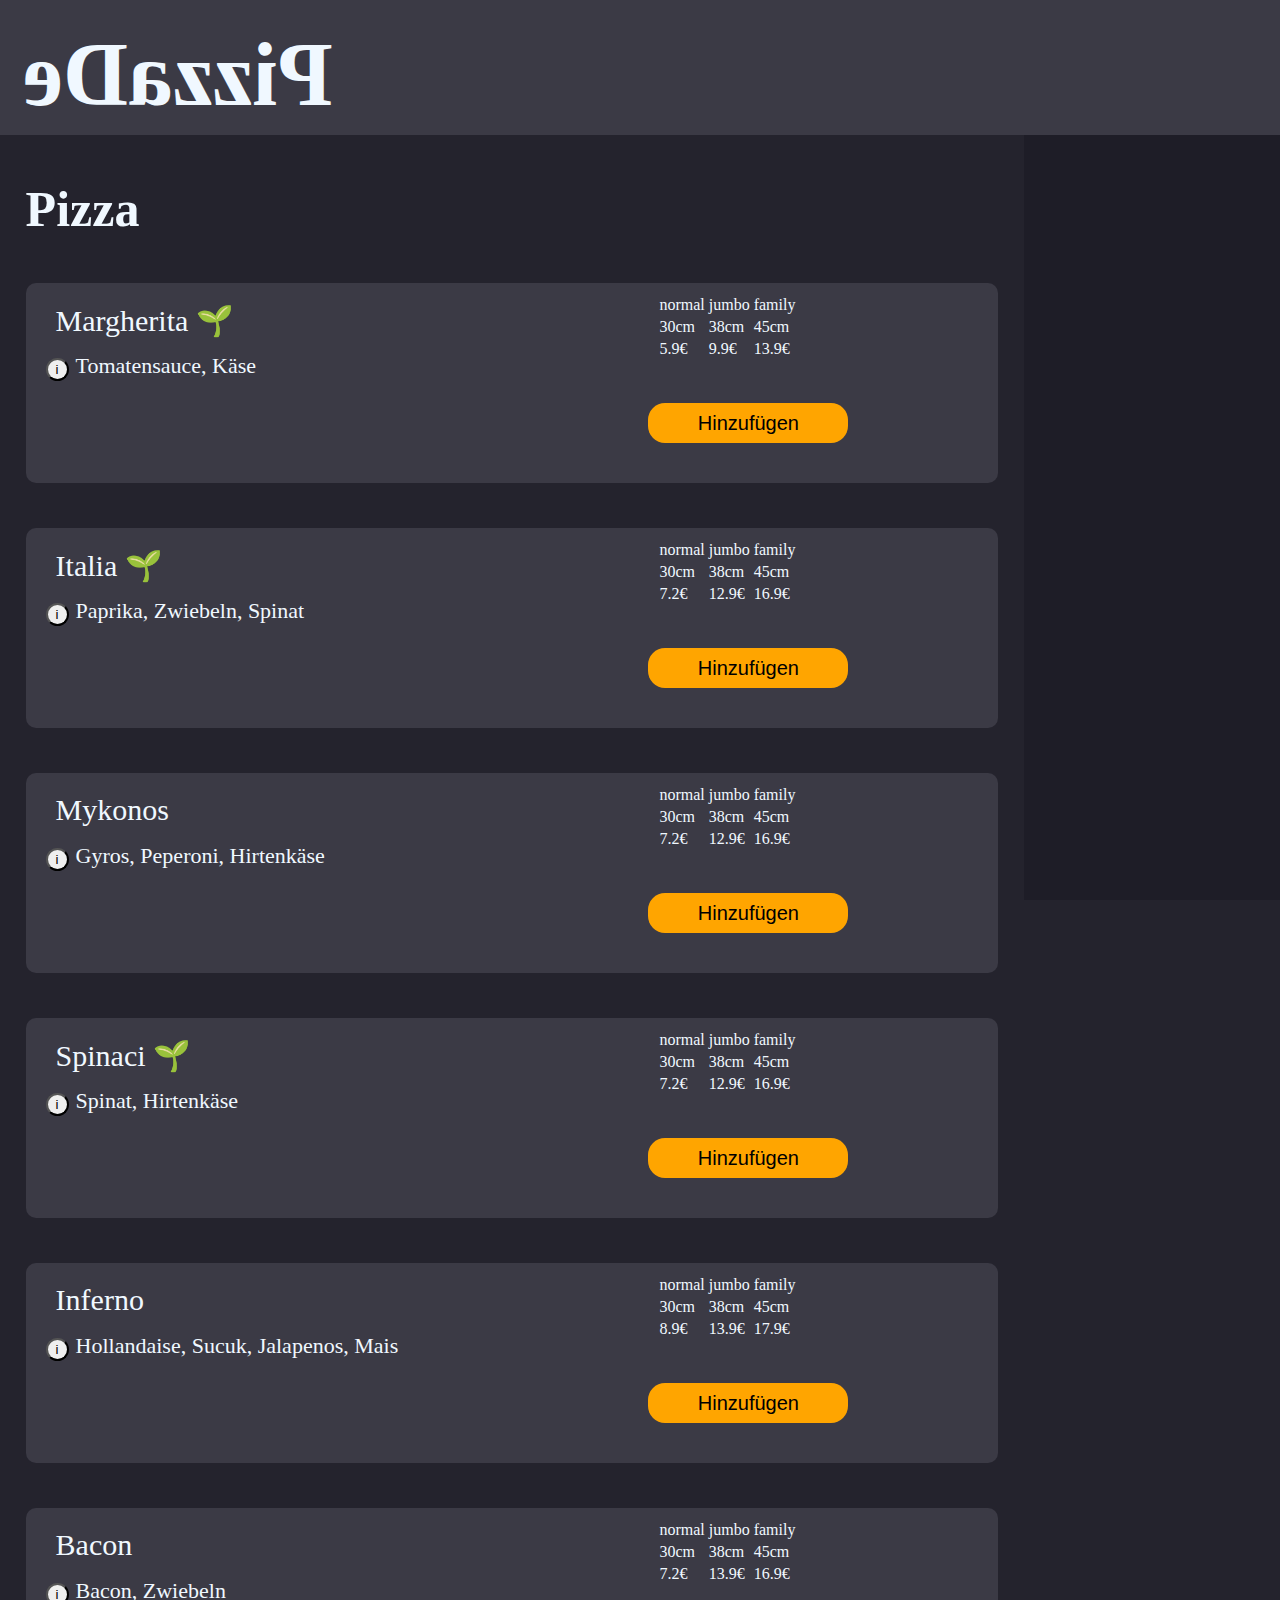
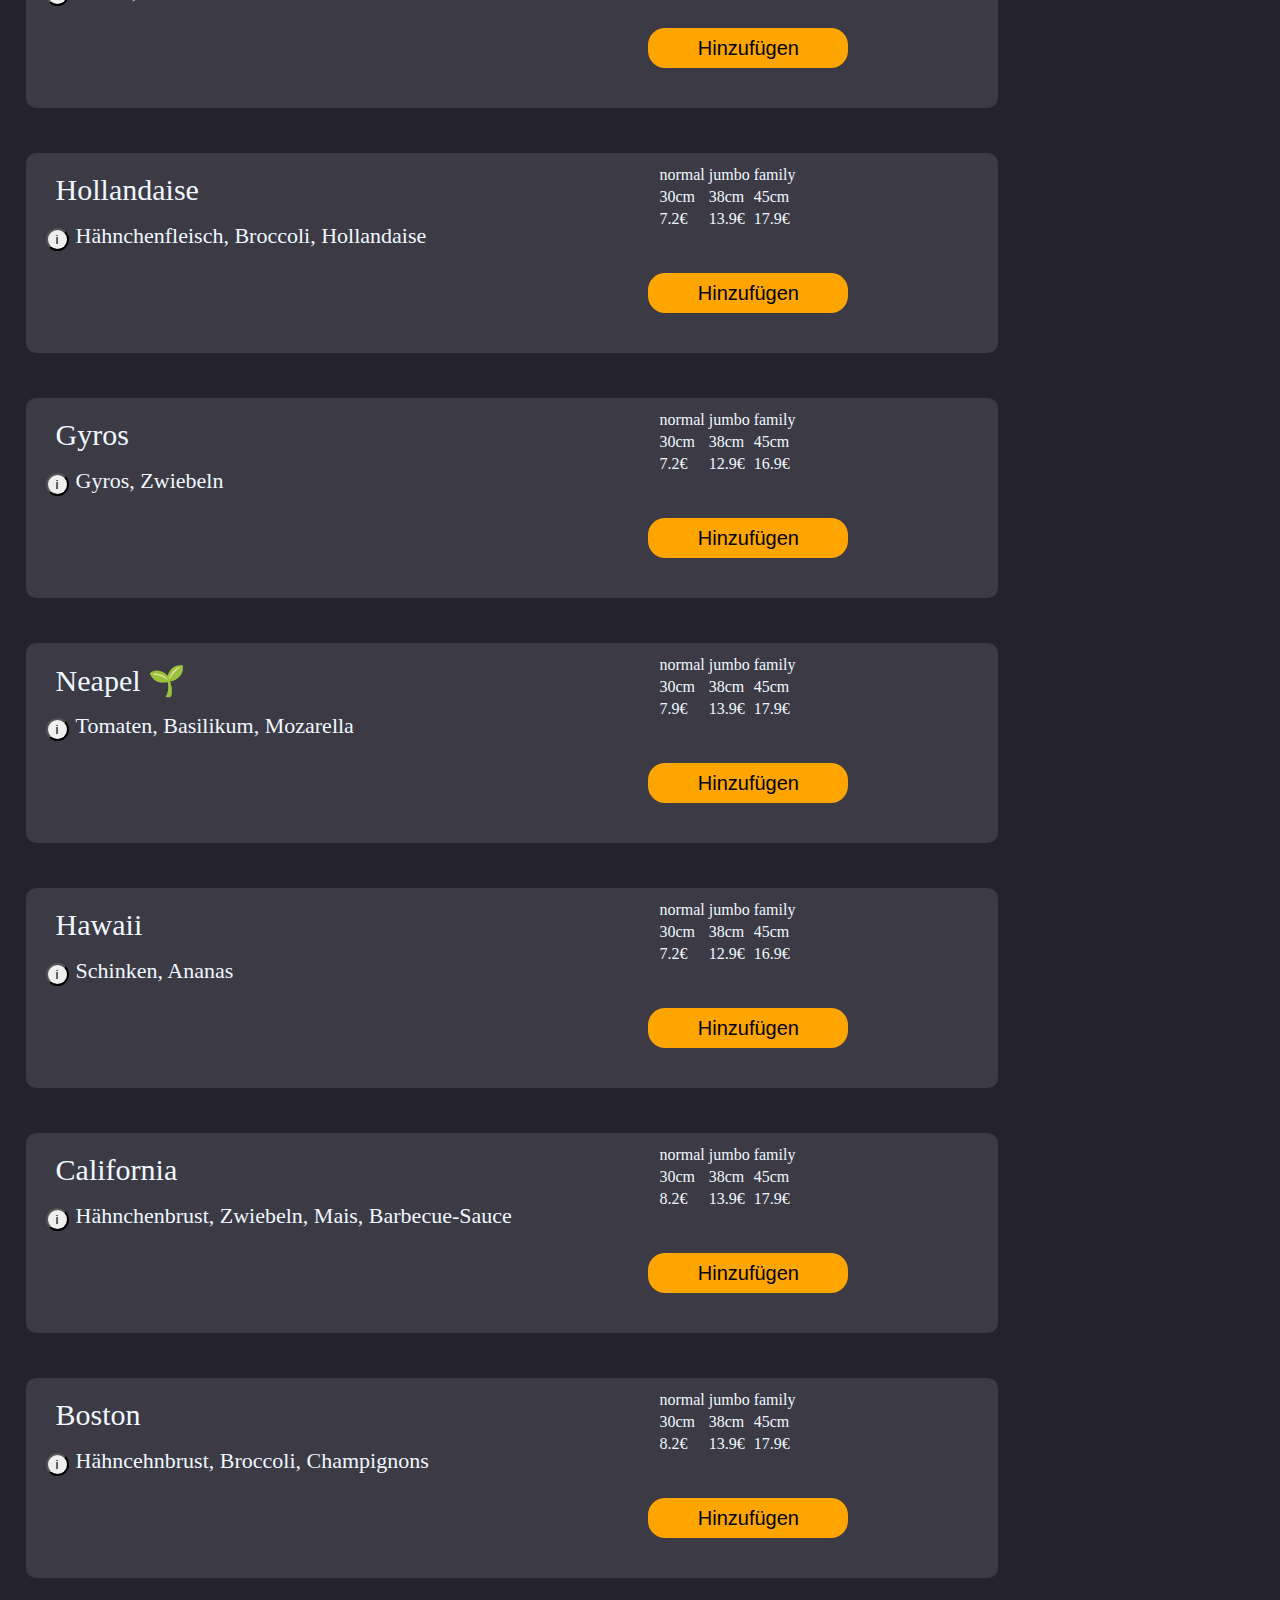
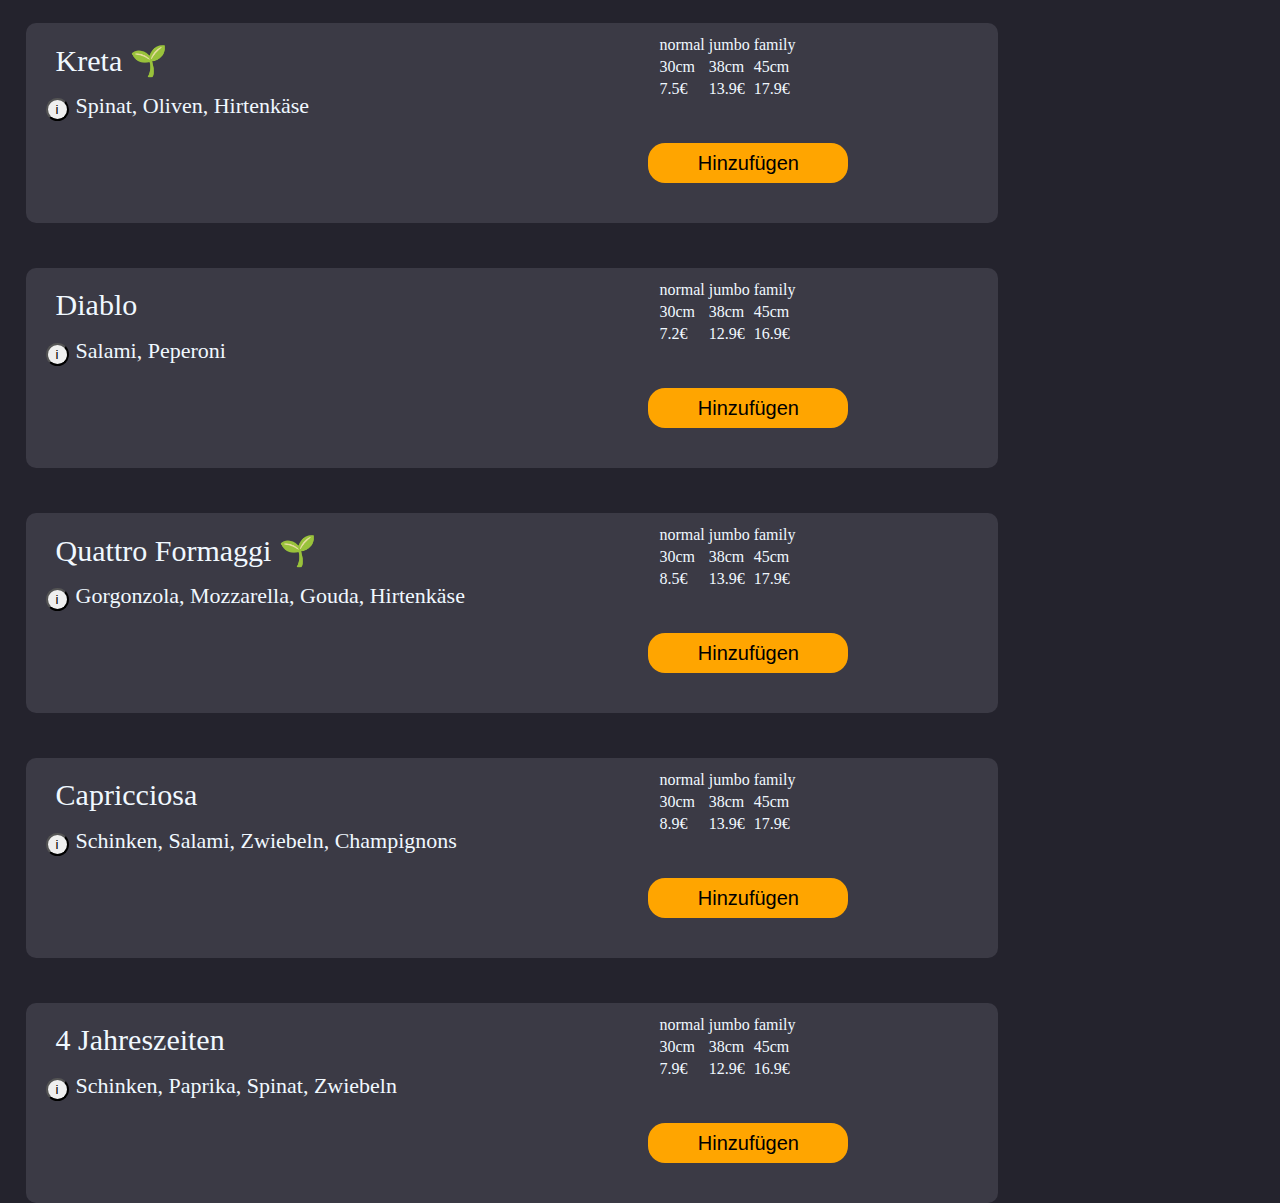
==== commit 9f53eef7: "spencer cleanup" ====
--- a/web/index.html
+++ b/web/index.html
@@ -2,24 +2,25 @@
 <html lang="en">
 <head>
     <meta charset="UTF-8">
-    <meta http-equiv="X-UA-Compatible" content="IE=edge">
     <meta name="viewport" content="width=device-width, initial-scale=1.0">
-    <link rel="stylesheet" href="css/stylesheet.css">
-    <script type="module" src="js/script.js"></script>
-    <script src="js/popups.js"></script>
     <title>eDazziP</title>
+
+    <link type="text/css" rel="stylesheet" href="css/stylesheet.css">
+    <script type="text/javascript" src="js/popups.js" defer ></script>
+    <script type="text/javascript" src="js/script.js" defer></script>
+    
 </head>
 <body>
-    <div class="header">
-        <p class="title">PizzaDe</p>
-    </div>
-    <div class="body">
-        <div class="category-pizza">
-            <p class="category-title">Pizza</p>
-        </div>
-    </div>
-    <div class="sidebar">
-
-    </div>
+    <header class="header">
+        <h1 class="title">PizzaDe</h1>
+    </header>
+    <main class="body">
+        <section class="category-pizza">
+            <h2 class="category-title">Pizza</h2>
+        </section>
+    </main>
+    <aside class="sidebar">
+        <!-- Sidebar content  -->
+    </aside>
 </body>
 </html>--- a/web/css/stylesheet.css
+++ b/web/css/stylesheet.css
@@ -2,154 +2,155 @@
     box-sizing: border-box;
 }
 
-p {
-    color: aliceblue;
+/* variablen Definitionen fütr schnelleren Schema-Wechsel */
+:root{
+	--TextColor: #F0F8FF;
+	--bgBodyColor: #24232d;
+	--bgHeaderColor: #3b3a45;
+	--bgPopupColor: #1e1d27;
+	--bgProductColor: #3b3a45;
+	--bgSidebarColor: #1e1d27;
+	--bgTitleColor: #F0F8FF;
+	--bgCloseButtonColor: transparent;
+	--bgAddButtonColor: #FFA500; 
+}
+
+p,h1,h2 {
+	color: var(--TextColor);
 }
 
 body {
-    background-color: #24232d;
+	background-color: var(--bgBodyColor);
 }
 
-.header {
-    background-color: #3b3a45;
-    height: 15vh;
-    width: 100vW;
+.body {
+	left: 0px;
+    position: absolute;
+	top: 15vh;
+}
+
+header {
+	background-color: var(--bgHeaderColor);
+	height: 15vh;
     position: fixed;
-    top: 0;
-    right: 0;
+	right: 0px;
+	top: 0px;
+	width: 100vw;
     z-index: 100;
 }
 
+aside {
+	background-color: var(--bgSidebarColor);
+	height: 85vh;
+	position: fixed;
+	right: 0px;
+	top: 15vh;
+	width: 20vw;
+	z-index: 100;
+}
 .title {
-    color: aliceblue;
-    margin-top: 2.5vH;
-    margin-left:2.5vH;
-    height: 10vH;
-    font-size: 10vH;
-    -moz-transform: scale(-1, 1);
-    -webkit-transform: scale(-1, 1);
-    -o-transform: scale(-1, 1);
-    -ms-transform: scale(-1, 1);
-    transform: scale(-1, 1);
-    width: fit-content;
+	-moz-transform: scale(-1,1);
+	-ms-transform: scale(-1,1);
+	-o-transform: scale(-1,1);
+	-webkit-transform: scale(-1,1);
+	color: var(--TextColor);
+	font-size: 10vh;
+	height: 10vh;
+	margin-left: 2.5vh;
+	margin-top: 2.5vh;
+	transform: scale(-1,1);
+	width: fit-content;
 }
-
-.body {
-
-    position: absolute;
-    top: 15vH;
-    left: 0;
-}
-
-.sidebar {
-    background-color: #1e1d27;
-    position: fixed;
-    height: 85vH;
-    width: 20vW;
-    top: 15vH;
-    right: 0;
-    z-index: 100;
-}
-
 
 .category-title {
     font-size: 50px;
-    margin-top: 5vH;
-    margin-left: 2vW;
     margin-bottom: 5vh;
+	margin-left: 2vw;
+	margin-top: 5vh;
 }
 
 /* ---Pizza--- */
 
-    .pizza-product {
-        background-color: #3b3a45;
-        border-radius: 10px;
-        height: 200px;
-        margin-top: 5vH;
-        margin-left: 2vW;
-        width: 76vW;
-    }
+.pizza-product {
+    background-color: var(--bgProductColor);
+    border-radius: 10px;
+    height: 200px;
+	margin-left: 2vw;
+	margin-top: 5vh;
+	width: 76vw;
+}
 
-    .pizza-product-name {
-        font-size: 30px;
-        margin-left:30px;
-        margin-top: 20px;
-        position: absolute;
-    }
+.pizza-product-name {
+    font-size: 30px;
+	margin-left: 30px;
+    margin-top: 20px;
+    position: absolute;
+}
 
-    .pizza-product-info-popup {
-        visibility: hidden;
-    }
+.pizza-product-price {
+	color: var(--TextColor);
+	margin-top: 10px;
+    position: absolute;
+    right: 200px;
+}
 
-    .pizza-product-add-popup {
-        visibility: hidden;
-    }
+.pizza-product-info {
+	font-size: 22px;
+    margin-left: 50px;
+    margin-top: 70px;
+	position: absolute;
+}
 
-    .pizza-product-price {
-        color: aliceblue;
-        position: absolute;
-        margin-top: 10px;
-        right: 200px;
-    }
+.pizza-product-info-button {
+	border-radius: 12px;
+	height: 23px;
+	margin-left: 20px;
+	margin-top: 75px;
+    position: absolute;
+    width: 23px;
+}
 
-    .pizza-product-info {
-        position: absolute;
-        margin-left: 50px;
-        margin-top: 70px;
-        font-size: 22px;
-    }
+.pizza-product-add-button {
+	background-color: var(--bgAddButtonColor);
+    border-radius: 17px;
+	border: 0px;
+    font-size: 20px;
+	height: 40px;
+    margin-top: 120px;
+	position: absolute;
+	right: 150px;
+	width: 200px;
+}
 
-    .pizza-product-info-button {
-        position: absolute;
-        margin-top: 75px;
-        margin-left: 20px;
-        height: 23px;
-        width: 23px;
-        border-radius: 12px;
+.pizza-product-info-close-button {
+	background-color: var(--bgCloseButtonColor);
+	border: 0px;
+	color: #F0F8FF;
+	font-weight: bold; 
+    position: absolute;
+		right: 10px;
+}
 
-    }
+.pizza-product-info-popup {
+	visibility: hidden;
+	background-color: var(--bgPopupColor);
+	border-radius: 10px;
+	height: 200px;
+	left: 8vw;
+	padding: 10px;
+    position: absolute;
+	width: 40vw;
+	z-index: 50;
+}
 
-    .pizza-product-add-button {
-        position: absolute;
-        width: 200px;
-        height: 40px;
-        border-radius: 17px;
-        background-color: orange;
-        border: 0;
-        font-size: 20px;
-        right: 150px;
-        margin-top: 120px;
-    }
+.pizza-product-info-popup-header {
+    font-size: 20px;
+	left: 20px;
+	line-height: 0px;
+    position: relative;
+}
 
-    .pizza-product-info-popup {
-        background-color: #1e1d27;
-        position: absolute;
-        z-index: 50;
-        height: 200px;
-        border-radius: 10px;
-        left: 8vW;
-        padding: 10px;
-        width: 40vW;
-    }
-
-    .pizza-product-info-close-button {
-        right: 10px;
-        position: absolute;
-        font-style: bold;
-        color: aliceblue;
-        background-color: transparent;
-        border: 0;
-    }
-
-    .pizza-product-info-popup-header {
-        font-size: 20px;
-        line-height: 0;
-        position: relative;
-        left: 20px;
-    }
-    .pizza-product-info-popup-text {
-        position: relative;
-        left: 30px;
-    }
-
-    +.pizza-product-info-popup-text {
+	left: 30px;
+    position: relative;
+}
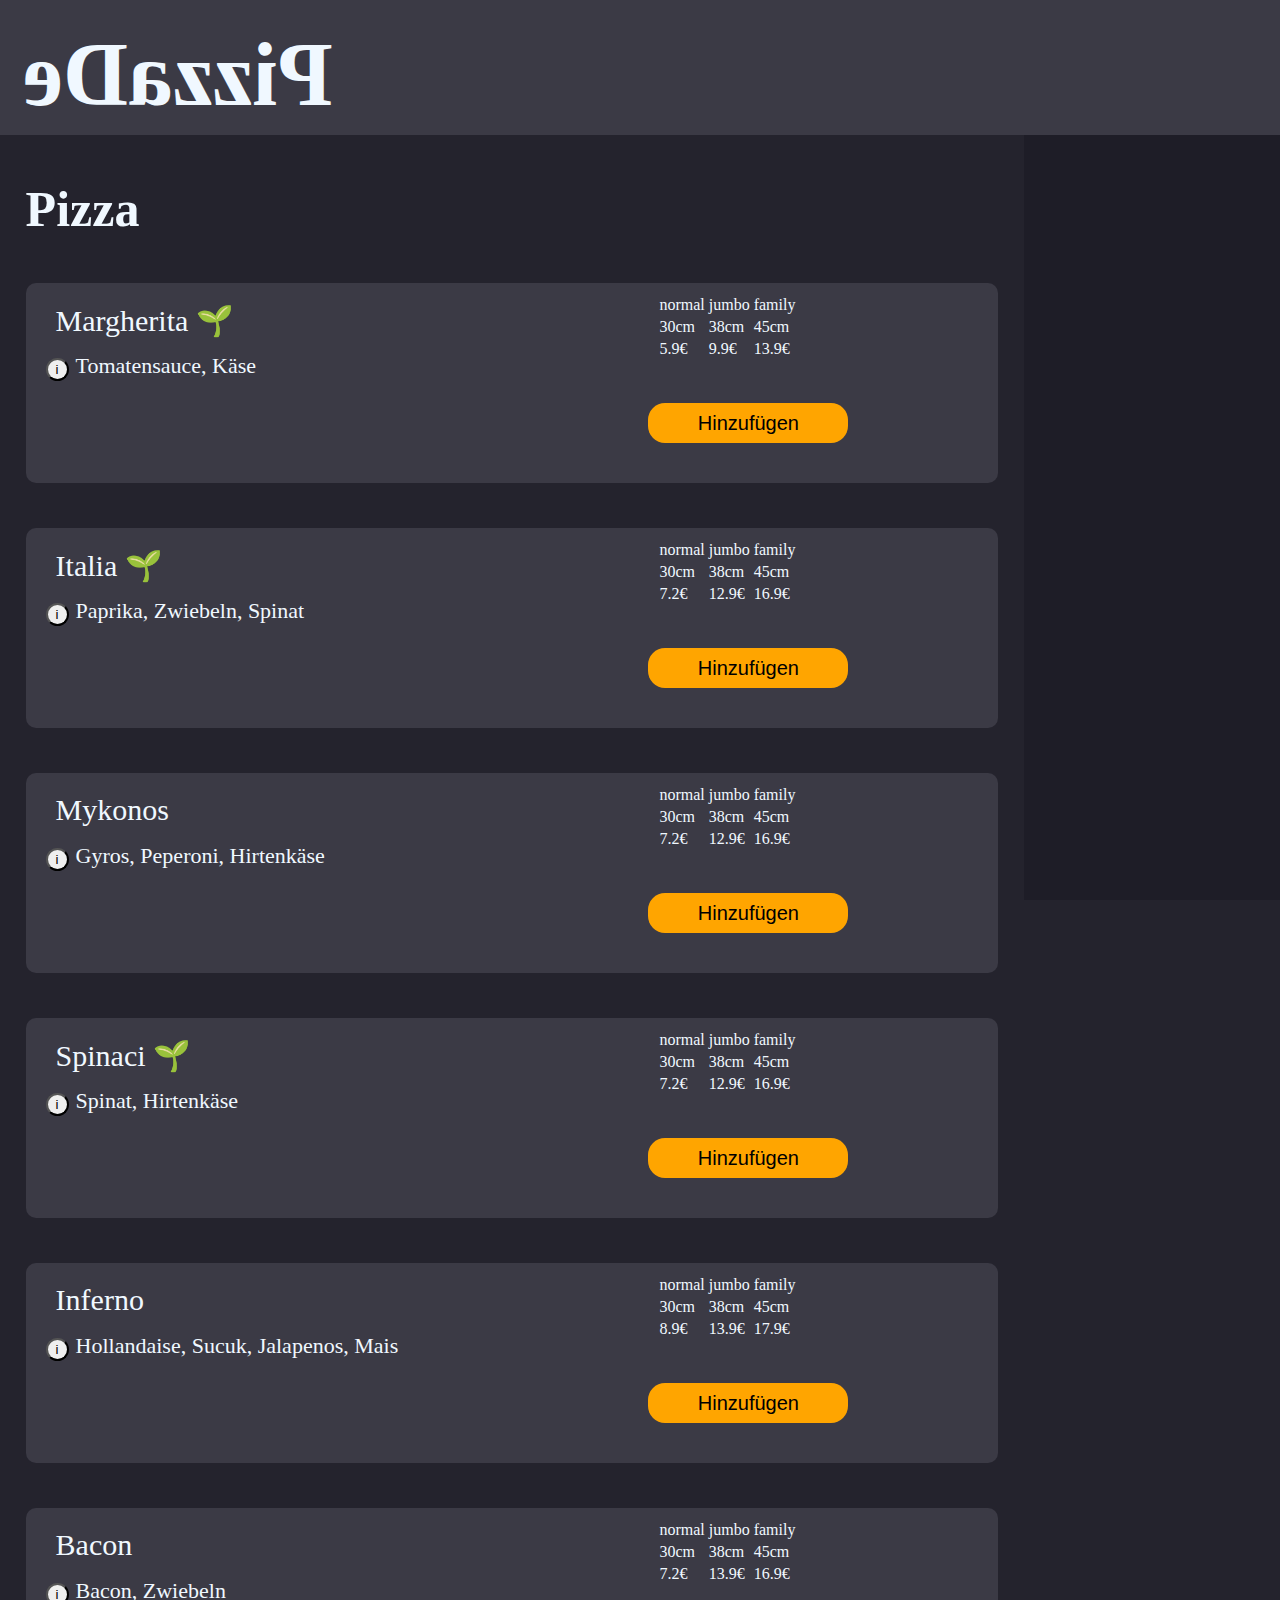
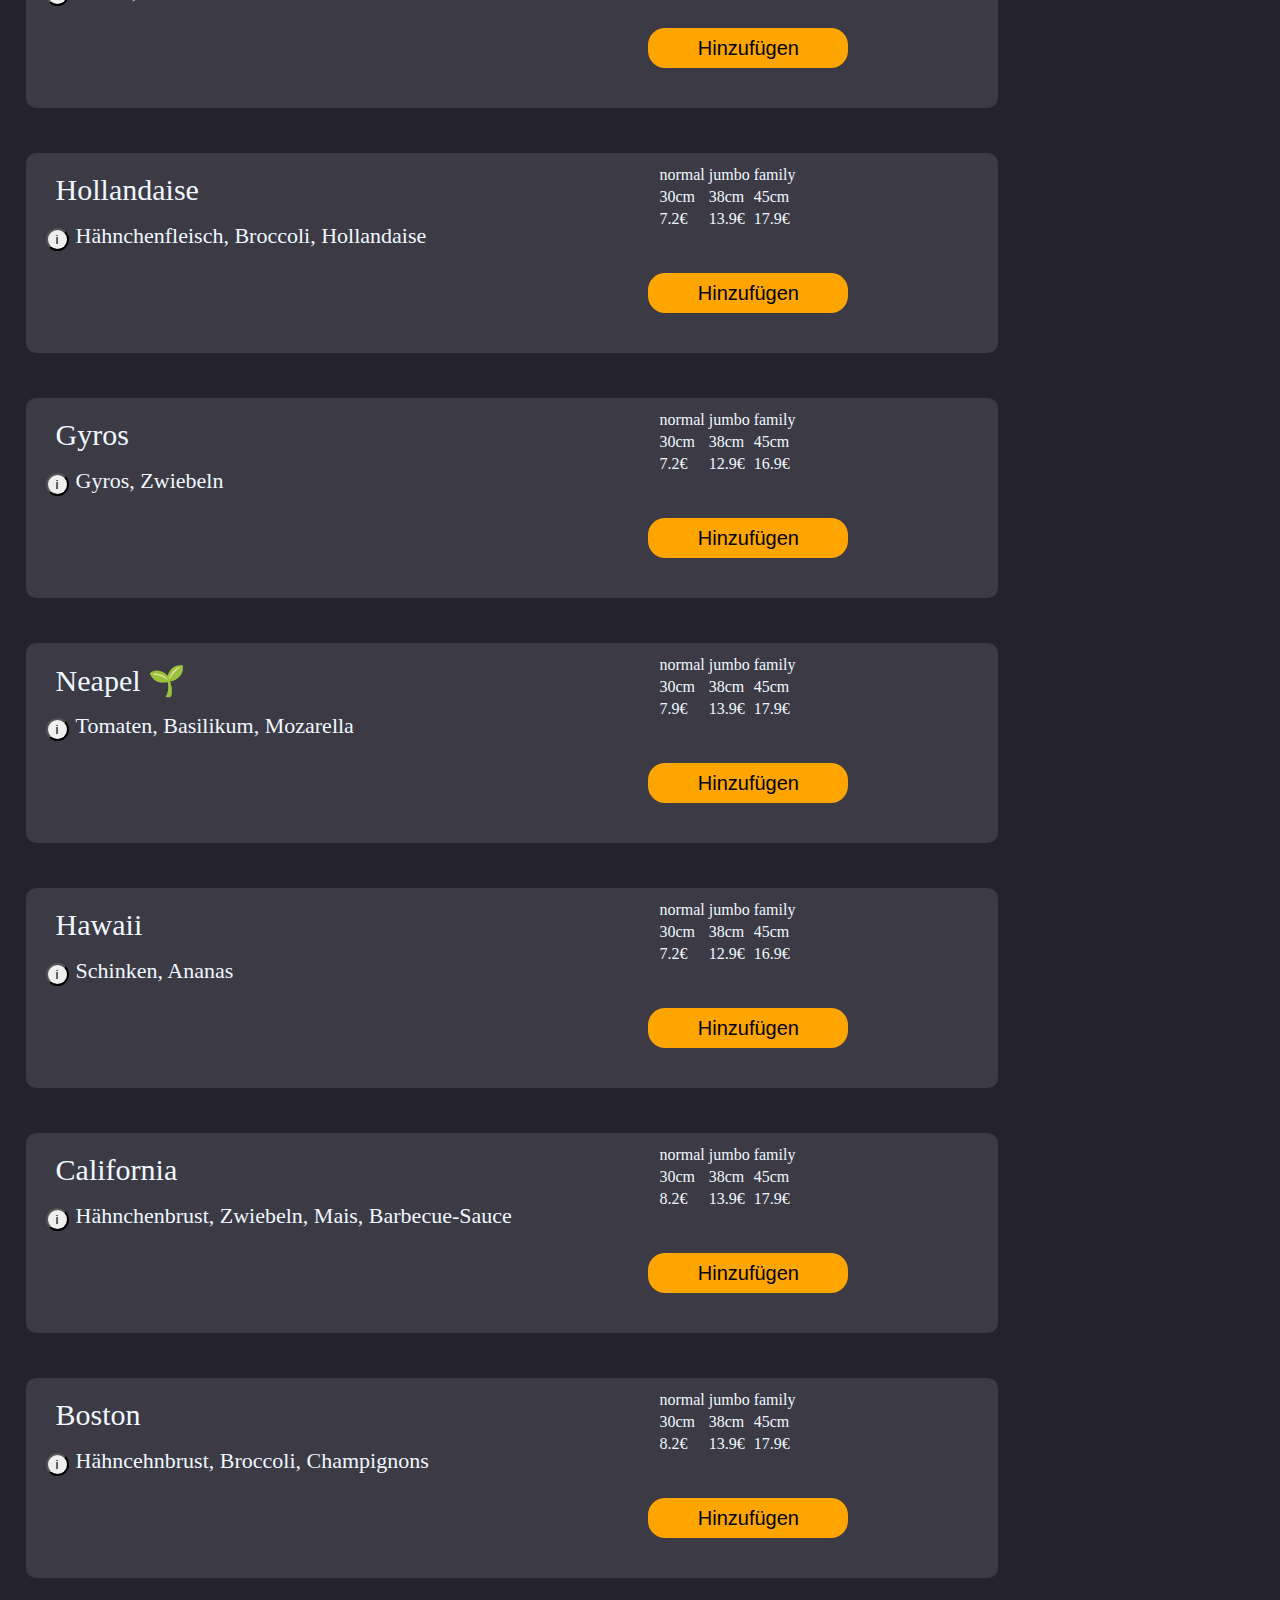
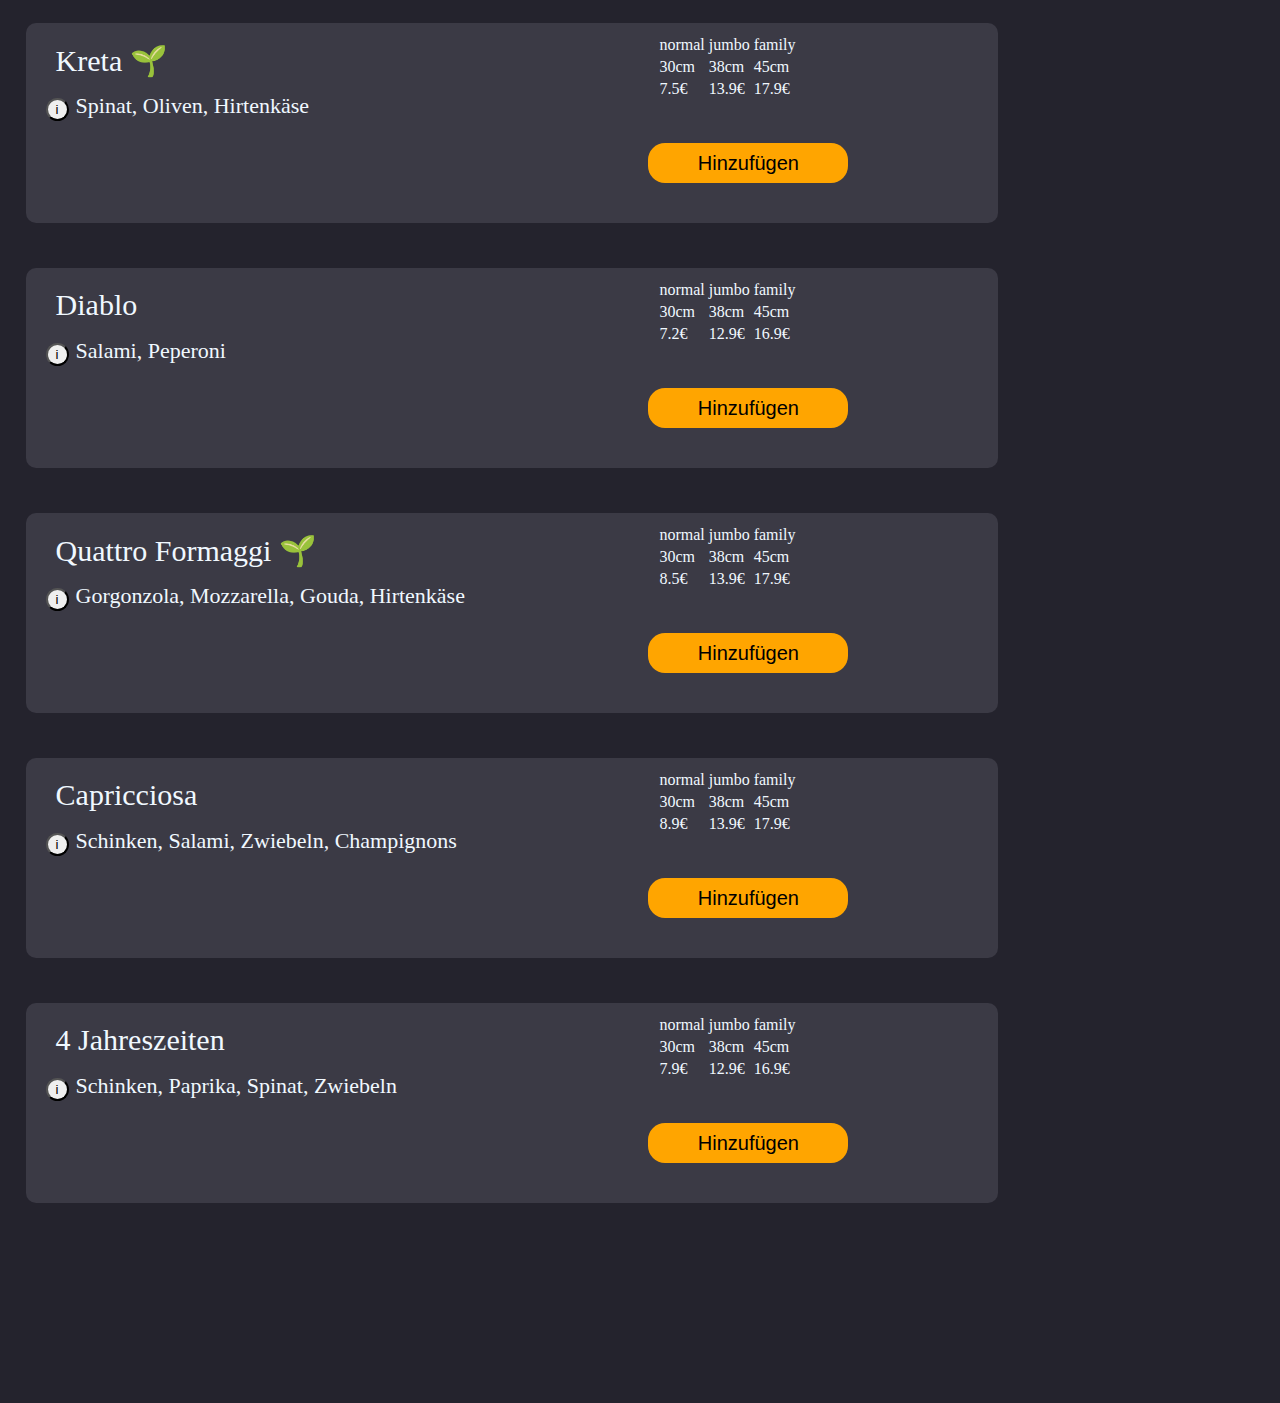
==== commit daefb5a7: "add Popup" ====
--- a/web/index.html
+++ b/web/index.html
@@ -8,7 +8,6 @@
     <link type="text/css" rel="stylesheet" href="css/stylesheet.css">
     <script type="text/javascript" src="js/popups.js" defer ></script>
     <script type="text/javascript" src="js/script.js" defer></script>
-    
 </head>
 <body>
     <header class="header">
--- a/web/css/stylesheet.css
+++ b/web/css/stylesheet.css
@@ -15,7 +15,7 @@
 	--bgAddButtonColor: #FFA500; 
 }
 
-p,h1,h2 {
+p,h1,h2,label {
 	color: var(--TextColor);
 }
 
@@ -154,3 +154,36 @@
 	left: 30px;
     position: relative;
 }
+
+.pizza-product-add-popup {
+    visibility: hidden;
+    background-color: var(--bgPopupColor);
+    border-radius: 10px;
+    height: 400px;
+    left: 8vW;
+    padding: 10px;
+    position: absolute;
+    width: 60vW;
+    z-index: 50;
+}
+
+.pizza-product-add-close-button {
+    background-color: transparent;
+    border: 0;
+    color: var(--TextColor);
+    right: 10px;
+    position: absolute;
+}
+
+.pizza-product-add {
+    background-color: var(--bgAddButtonColor);
+    border: 0;
+    border-radius: 15px;
+    height: 40px;
+    position: absolute;
+    font-size: large;
+    padding-left: 10px;
+    padding-right: 10px;
+    right: 20px;
+    bottom: 20px;
+}